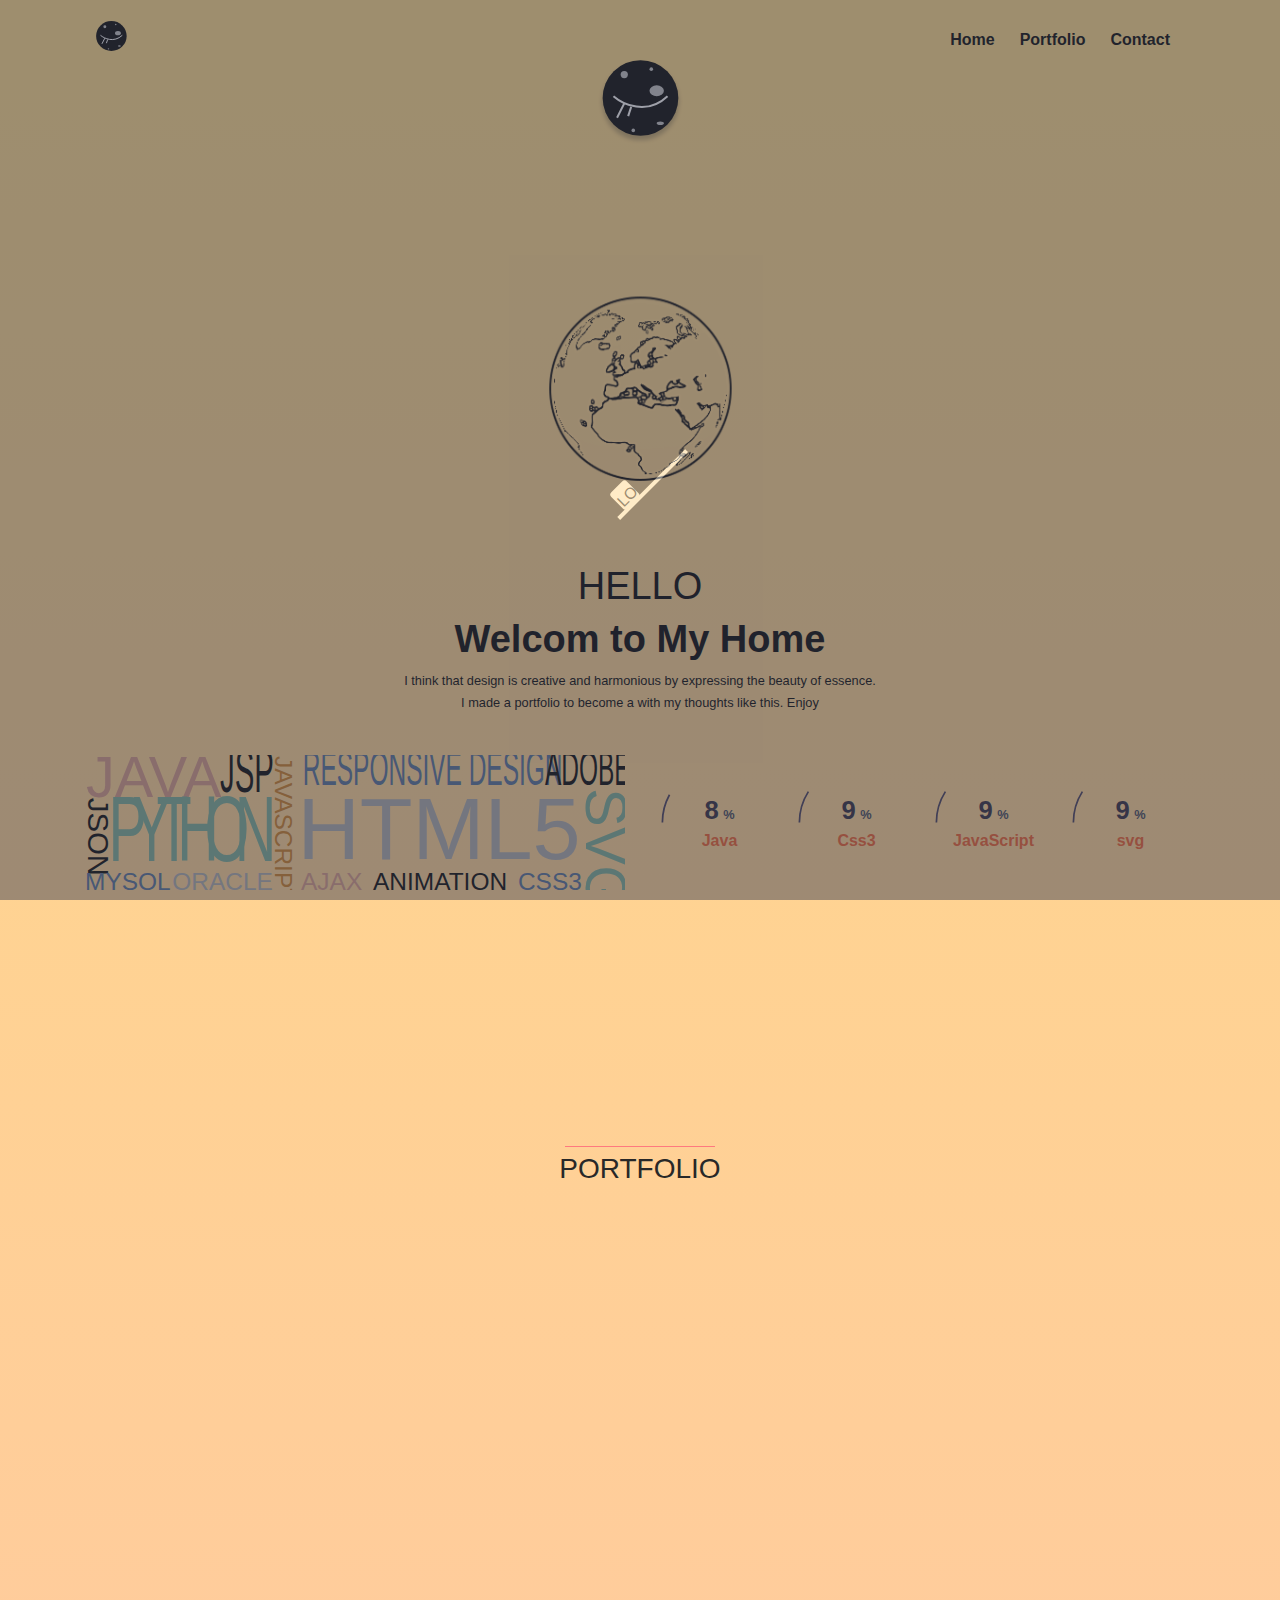
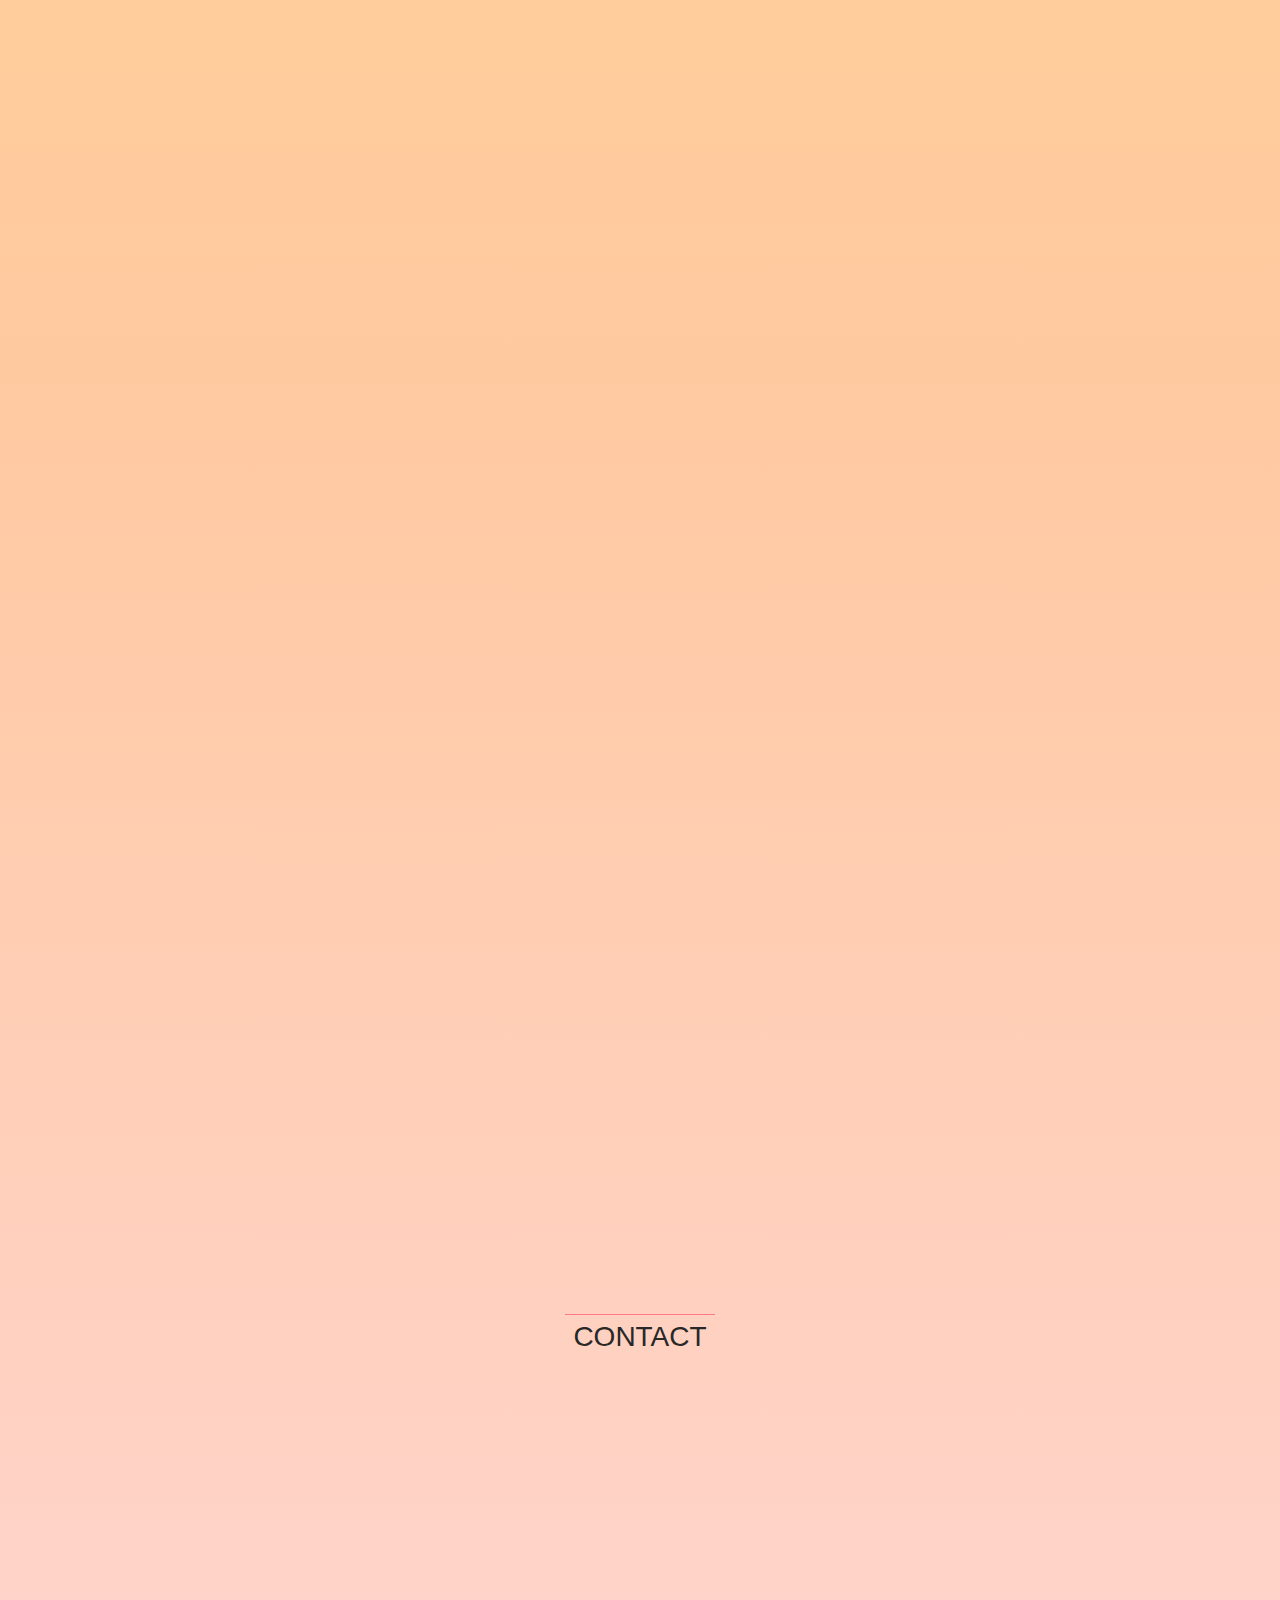
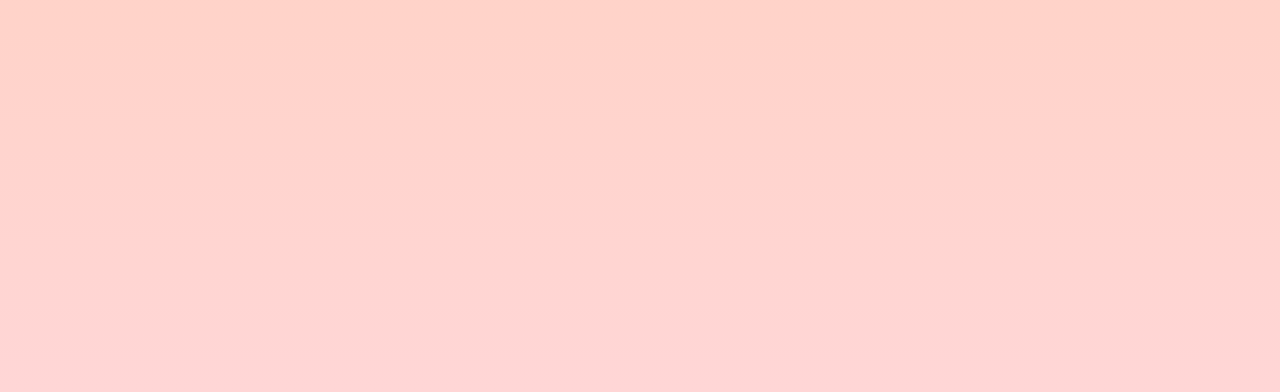
==== index.html @ 150b9be8 "Update index.html" ====
<!DOCTYPE html>
<html lang="ko">
<head>
    <meta charset="UTF-8">
    <meta name="viewport" content="width=device-width, initial-scale=1.0, maximum-scale=1.0, minimum-scale=1.0, user-scalable=no">
	<meta http-equiv="X-UA-Compatible" content="ie=edge">
    <meta name="author" content="백성민">
    <meta name="description" content="백성민의 포트폴리오 사이트">
    <meta name="keywords" content="웹접근성, 반응형사이트, CSS, HTML5, JavaScript, WEB">
    <title>PORTFOLIO</title>
    
    <!-- style 
	<link rel="stylesheet" href="assets/css/reset.css">-->
    <link rel="stylesheet" href="https://mpph.github.io/assets/css/style.css">
	<!--====== Bootstrap CSS ======-->
    <link rel="stylesheet" href="https://mpph.github.io/assets/css/bootstrap.min.css">
	<!--====== Font Awesome CSS ======-->
    <link rel="stylesheet" href="https://cdnjs.cloudflare.com/ajax/libs/font-awesome/5.15.1/css/all.min.css">

    <!-- HTLM5shiv ie6~8 -->
    <!--[if lt IE 9]> 
        <script src="assets/js/html5shiv.min.js"></script>
        <script type="text/javascript">
            alert("현재 브라우저는 지원하지 않습니다. 크롬 브라우저를 추천합니다.!");
        </script>
   <![endif]-->
   
   
</head>
<body>

<!--=================================================
					Preloader
==================================================-->
	<div class="progress-screen">
		<div class="bar">
			<div class="box"></div>
			<p class="txt">loading</p>
		</div>
	</div>
<!--=================================================
					PopUpLayer
==================================================-->
	<div class="p-layer">
		<div class="p-layer-bg back"></div>
		<div class="p-layer-container">
			<div class="gallery">
				<div class="container">
					<div class="gallery-filter filter-home"></div>
					<div class="gallery-grid"></div>
				</div>
			</div>
		</div>
	</div>
<!--=================================================
					PopUpLayer - LightBox
==================================================-->
	<div class="p-layer-lightbox">
		<div class="dark"></div>
		<div class="lightbox back"></div>
		<div class="prev"><i class="fas fa-angle-left prev-item"></i></div>
		<div class="next"><i class="fas fa-angle-right next-item"></i></div>
	</div>
<!--=================================================
					Content
==================================================-->
	<header class="header-area">
		<div class="nav-area">
			<div class="container">
				<div class="row">
					<div class="col-lg-12">
						<nav class="nav-bar">
								<!--====Image Logo====-->
							<a class="logo" href="index.html">
								<img src="https://mpph.github.io/assets/img/logo.svg" alt="Logo"/>
							</a><!--====/Image Logo====-->

							<!--====nav-main====-->
							<div class="nav-main">
								<ul class="nav ml-auto">
									<li class="nav-item active">
										<a class="page-scroll" href="#home">Home</a>
									</li>
									<li class="nav-item">
										<a class="page-scroll" href="#portfolio">Portfolio</a>	
									</li>
									<li class="nav-item">
										<a class="page-scroll" href="#contact">Contact</a>	
									</li>
								</ul>
							</div><!--====/nav-main====-->

									<!--====Mobile Menu Toggle Button====-->
							<button class="nav-toggler" type="button">
								<span class="toggler-icon"></span>
								<span class="toggler-icon"></span>
								<span class="toggler-icon"></span>

										<!--====nav-sub====-->
								<div class="nav-sub">
									<ul class="nav ml-auto">
										<li class="nav-item active">
											<a class="page-scroll" href="#home">Home</a>
										</li>
										<li class="nav-item">
											<a class="page-scroll" href="#portfolio">Portfolio</a>	
										</li>
										<li class="nav-item">
											<a class="page-scroll" href="#contact">Contact</a>	
										</li>
									</ul>
								</div><!--====/nav-sub====-->
							</button><!--====/Mobile Menu Toggle Button====-->

						</nav><!--====/nav-bar====-->
					</div><!--====/col====-->
				</div><!--====/row====-->
				
		
			</div><!--====/container====-->
		</div><!--====/nav-area====-->

		

		<div id="home" class="header-hero bg-cover content-area">
			<div class="container">
				<div class="row">
					<div class="col-lg-12 header-hero-image">
			


<svg viewBox="0 0 1100 450" fill="none" xmlns="http://www.w3.org/2000/svg" xmlns:xlink="http://www.w3.org/1999/xlink">
<g id="intro">
<g id="rocket">
<rect id="rocketship" width="32" height="64" fill="url(#pattern0)"/>
<rect id="fire" width="22" height="26" fill="url(#pattern1)"/>
</g>
<rect id="blackhole" x="914.043" y="235.202" width="95.6659" height="60.3603" transform="rotate(-25.4768 914.043 235.202)" fill="url(#pattern2)"/>
<rect id="earth" x="448" y="246" width="204" height="194" fill="url(#pattern3)"/>
<rect id="spaceship" width="108.022" height="81.7537" fill="url(#pattern4)"/>
<g id="stars">
<g id="star1" filter="url(#filter0_d)">
<path d="M155.13 106.031L157.414 110.205L157.585 110.518L157.937 110.458L162.793 109.628L159.346 112.974L159.073 113.239L159.256 113.572L161.51 117.694L157.059 115.64L156.748 115.497L156.501 115.736L152.984 119.15L153.743 114.514L153.804 114.139L153.459 113.98L149.097 111.968L153.953 111.138L154.305 111.078L154.362 110.726L155.13 106.031Z" stroke="black"/>
</g>
<g id="star2" filter="url(#filter1_d)">
<path d="M331.817 129.401L331.636 134.155L331.622 134.512L331.955 134.641L336.549 136.419L331.875 137.524L331.504 137.611L331.49 137.991L331.311 142.685L328.543 138.64L328.35 138.356L328.016 138.435L323.245 139.562L326.274 135.972L326.519 135.681L326.304 135.367L323.592 131.403L328.186 133.181L328.519 133.31L328.749 133.038L331.817 129.401Z" stroke="black"/>
</g>
<g id="star3" filter="url(#filter2_d)">
<path d="M298.13 51.0306L300.414 55.2047L300.585 55.5177L300.937 55.4576L305.793 54.6279L302.346 57.9738L302.073 58.2387L302.256 58.5725L304.51 62.6936L300.059 60.6405L299.748 60.4968L299.501 60.7358L295.984 64.1503L296.743 59.5144L296.804 59.139L296.459 58.9797L292.097 56.9679L296.953 56.1382L297.305 56.0781L297.362 55.726L298.13 51.0306Z" stroke="black"/>
</g>
<path id="star4" d="M673.702 87.715L672.79 96.6647L672.753 97.0261L673.086 97.1728L681.316 100.806L672.522 102.704L672.167 102.781L672.13 103.142L671.218 112.092L666.695 104.315L666.513 104.001L666.158 104.078L657.364 105.976L663.363 99.2716L663.605 99.0008L663.422 98.6868L658.9 90.9102L667.129 94.5433L667.462 94.69L667.704 94.4193L673.702 87.715Z" stroke="black"/>
<path id="star5" d="M266.85 26.7816L265.826 35.719L265.784 36.0799L266.115 36.2308L274.298 39.9672L265.481 41.7545L265.125 41.8267L265.084 42.1876L264.059 51.125L259.635 43.2922L259.456 42.9759L259.1 43.0481L250.284 44.8354L256.366 38.2071L256.611 37.9394L256.433 37.6231L252.008 29.7903L260.192 33.5266L260.522 33.6775L260.768 33.4098L266.85 26.7816Z" stroke="black"/>
<path id="star6" d="M757.945 116.35L762.255 122.294L762.474 122.596L762.825 122.473L769.352 120.187L765.508 126.244L765.326 126.53L765.526 126.805L769.888 132.822L763.241 130.533L762.868 130.405L762.656 130.738L758.889 136.674L758.544 129.25L758.529 128.911L758.208 128.8L751.425 126.465L757.952 124.18L758.303 124.056L758.286 123.684L757.945 116.35Z" stroke="black"/>
<path id="star7" d="M434.06 53.8509L430.61 60.3325L430.435 60.6613L430.7 60.923L435.619 65.7841L428.49 64.9889L428.152 64.9513L427.993 65.2509L424.501 71.8117L423.64 64.8344L423.592 64.4426L423.199 64.3988L416.212 63.6194L422.732 60.0512L423.029 59.8882L422.988 59.5513L422.109 52.4321L427.027 57.2932L427.292 57.5549L427.619 57.3761L434.06 53.8509Z" stroke="black"/>
<path id="star8" d="M940.925 138.305L940.678 145.644L940.665 146.016L941.018 146.134L947.574 148.336L940.822 150.758L940.502 150.873L940.491 151.212L940.241 158.64L936.398 152.753L936.182 152.422L935.811 152.555L929.193 154.929L933.479 148.856L933.674 148.579L933.489 148.295L929.568 142.288L936.123 144.49L936.476 144.609L936.691 144.304L940.925 138.305Z" stroke="black"/>
<g id="star9" filter="url(#filter3_d)">
<path d="M703.13 138.031L705.414 142.205L705.585 142.518L705.937 142.458L710.793 141.628L707.346 144.974L707.073 145.239L707.256 145.572L709.51 149.694L705.059 147.64L704.748 147.497L704.501 147.736L700.984 151.15L701.743 146.514L701.804 146.139L701.459 145.98L697.097 143.968L701.953 143.138L702.305 143.078L702.362 142.726L703.13 138.031Z" stroke="black"/>
</g>
<g id="star10" filter="url(#filter4_d)">
<path d="M870.124 22.5283L869.716 27.2687L869.686 27.6241L870.012 27.7687L874.516 29.7648L869.794 30.6446L869.42 30.7143L869.387 31.0933L868.985 35.7735L866.413 31.6002L866.233 31.3081L865.896 31.3709L861.077 32.2688L864.274 28.827L864.533 28.5483L864.333 28.2244L861.813 24.1351L866.317 26.1312L866.643 26.2758L866.886 26.0144L870.124 22.5283Z" stroke="black"/>
</g>
<g id="star11" filter="url(#filter5_d)">
<path d="M825.289 91.0625L829.603 93.0699L829.926 93.2204L830.174 92.9635L833.592 89.4161L832.801 94.1538L832.738 94.529L833.083 94.6895L837.342 96.6714L832.54 97.6573L832.204 97.7263L832.148 98.0647L831.34 102.9L829.202 98.717L829.029 98.3783L828.656 98.4548L823.951 99.4209L827.37 95.8735L827.617 95.6166L827.455 95.299L825.289 91.0625Z" stroke="black"/>
</g>
</g>
<g id="dal" filter="url(#filter6_d)">
<circle id="Ellipse 1" cx="550.5" cy="52.5" r="37.5" fill="#010101"/>
<g id="eye">
<path id="Vector 1" d="M523.714 50.7144C533.031 58.7996 556.789 70.119 577.286 50.7144" stroke="white" stroke-width="2"/>
<path id="Vector 2" d="M534.429 57.8572L527.286 72.1429" stroke="white" stroke-width="2"/>
<path id="Vector 3" d="M541.278 61.3184L538.294 70.4677" stroke="white" stroke-width="2"/>
</g>
<ellipse id="Ellipse 2" cx="561.214" cy="23.9285" rx="1.78571" ry="1.78571" fill="#C4C4C4"/>
<ellipse id="Ellipse 3" cx="534.429" cy="29.2858" rx="3.57143" ry="3.57143" fill="#C4C4C4"/>
<ellipse id="Ellipse 4" cx="566.571" cy="45.3571" rx="7.14286" ry="5.35714" fill="#C4C4C4"/>
<ellipse id="Ellipse 5" cx="543.357" cy="84.6429" rx="1.78571" ry="1.78571" fill="#C4C4C4"/>
<ellipse id="Ellipse 6" cx="570.143" cy="77.5001" rx="3.57143" ry="1.78571" fill="#C4C4C4"/>
</g>
</g>
<defs>
<pattern id="pattern0" patternContentUnits="objectBoundingBox" width="1" height="1">
<use xlink:href="#image0" transform="scale(0.003125 0.0015625)"/>
</pattern>
<pattern id="pattern1" patternContentUnits="objectBoundingBox" width="1" height="1">
<use xlink:href="#image1" transform="translate(0 -0.00258131) scale(0.00671141 0.00567888)"/>
</pattern>
<pattern id="pattern2" patternContentUnits="objectBoundingBox" width="1" height="1">
<use xlink:href="#image2" transform="translate(0 -0.0473803) scale(0.00156986 0.00248809)"/>
</pattern>
<pattern id="pattern3" patternContentUnits="objectBoundingBox" width="1" height="1">
<use xlink:href="#image3" transform="translate(0 -0.0450676) scale(0.00458716 0.00482361)"/>
</pattern>
<pattern id="pattern4" patternContentUnits="objectBoundingBox" width="1" height="1">
<use xlink:href="#image4" transform="translate(0 -0.0841151) scale(0.00304878 0.00402838)"/>
</pattern>
<filter id="filter0_d" x="142.434" y="103.074" width="27.4641" height="26.04" filterUnits="userSpaceOnUse" color-interpolation-filters="sRGB">
<feFlood flood-opacity="0" result="BackgroundImageFix"/>
<feColorMatrix in="SourceAlpha" type="matrix" values="0 0 0 0 0 0 0 0 0 0 0 0 0 0 0 0 0 0 127 0"/>
<feOffset dy="4"/>
<feGaussianBlur stdDeviation="2"/>
<feColorMatrix type="matrix" values="0 0 0 0 0 0 0 0 0 0 0 0 0 0 0 0 0 0 0.25 0"/>
<feBlend mode="normal" in2="BackgroundImageFix" result="effect1_dropShadow"/>
<feBlend mode="normal" in="SourceGraphic" in2="effect1_dropShadow" result="shape"/>
</filter>
<filter id="filter1_d" x="314.838" y="124.877" width="29.5161" height="28.5204" filterUnits="userSpaceOnUse" color-interpolation-filters="sRGB">
<feFlood flood-opacity="0" result="BackgroundImageFix"/>
<feColorMatrix in="SourceAlpha" type="matrix" values="0 0 0 0 0 0 0 0 0 0 0 0 0 0 0 0 0 0 127 0"/>
<feOffset dy="4"/>
<feGaussianBlur stdDeviation="2"/>
<feColorMatrix type="matrix" values="0 0 0 0 0 0 0 0 0 0 0 0 0 0 0 0 0 0 0.25 0"/>
<feBlend mode="normal" in2="BackgroundImageFix" result="effect1_dropShadow"/>
<feBlend mode="normal" in="SourceGraphic" in2="effect1_dropShadow" result="shape"/>
</filter>
<filter id="filter2_d" x="285.434" y="48.074" width="27.4641" height="26.04" filterUnits="userSpaceOnUse" color-interpolation-filters="sRGB">
<feFlood flood-opacity="0" result="BackgroundImageFix"/>
<feColorMatrix in="SourceAlpha" type="matrix" values="0 0 0 0 0 0 0 0 0 0 0 0 0 0 0 0 0 0 127 0"/>
<feOffset dy="4"/>
<feGaussianBlur stdDeviation="2"/>
<feColorMatrix type="matrix" values="0 0 0 0 0 0 0 0 0 0 0 0 0 0 0 0 0 0 0.25 0"/>
<feBlend mode="normal" in2="BackgroundImageFix" result="effect1_dropShadow"/>
<feBlend mode="normal" in="SourceGraphic" in2="effect1_dropShadow" result="shape"/>
</filter>
<filter id="filter3_d" x="690.434" y="135.074" width="27.4641" height="26.04" filterUnits="userSpaceOnUse" color-interpolation-filters="sRGB">
<feFlood flood-opacity="0" result="BackgroundImageFix"/>
<feColorMatrix in="SourceAlpha" type="matrix" values="0 0 0 0 0 0 0 0 0 0 0 0 0 0 0 0 0 0 127 0"/>
<feOffset dy="4"/>
<feGaussianBlur stdDeviation="2"/>
<feColorMatrix type="matrix" values="0 0 0 0 0 0 0 0 0 0 0 0 0 0 0 0 0 0 0.25 0"/>
<feBlend mode="normal" in2="BackgroundImageFix" result="effect1_dropShadow"/>
<feBlend mode="normal" in="SourceGraphic" in2="effect1_dropShadow" result="shape"/>
</filter>
<filter id="filter4_d" x="852.691" y="17.655" width="29.8812" height="28.9942" filterUnits="userSpaceOnUse" color-interpolation-filters="sRGB">
<feFlood flood-opacity="0" result="BackgroundImageFix"/>
<feColorMatrix in="SourceAlpha" type="matrix" values="0 0 0 0 0 0 0 0 0 0 0 0 0 0 0 0 0 0 127 0"/>
<feOffset dy="4"/>
<feGaussianBlur stdDeviation="2"/>
<feColorMatrix type="matrix" values="0 0 0 0 0 0 0 0 0 0 0 0 0 0 0 0 0 0 0.25 0"/>
<feBlend mode="normal" in2="BackgroundImageFix" result="effect1_dropShadow"/>
<feBlend mode="normal" in="SourceGraphic" in2="effect1_dropShadow" result="shape"/>
</filter>
<filter id="filter5_d" x="814.243" y="83.8325" width="30.9512" height="30.9968" filterUnits="userSpaceOnUse" color-interpolation-filters="sRGB">
<feFlood flood-opacity="0" result="BackgroundImageFix"/>
<feColorMatrix in="SourceAlpha" type="matrix" values="0 0 0 0 0 0 0 0 0 0 0 0 0 0 0 0 0 0 127 0"/>
<feOffset dy="4"/>
<feGaussianBlur stdDeviation="2"/>
<feColorMatrix type="matrix" values="0 0 0 0 0 0 0 0 0 0 0 0 0 0 0 0 0 0 0.25 0"/>
<feBlend mode="normal" in2="BackgroundImageFix" result="effect1_dropShadow"/>
<feBlend mode="normal" in="SourceGraphic" in2="effect1_dropShadow" result="shape"/>
</filter>
<filter id="filter6_d" x="509" y="15" width="83" height="83" filterUnits="userSpaceOnUse" color-interpolation-filters="sRGB">
<feFlood flood-opacity="0" result="BackgroundImageFix"/>
<feColorMatrix in="SourceAlpha" type="matrix" values="0 0 0 0 0 0 0 0 0 0 0 0 0 0 0 0 0 0 127 0"/>
<feOffset dy="4"/>
<feGaussianBlur stdDeviation="2"/>
<feColorMatrix type="matrix" values="0 0 0 0 0 0 0 0 0 0 0 0 0 0 0 0 0 0 0.25 0"/>
<feBlend mode="normal" in2="BackgroundImageFix" result="effect1_dropShadow"/>
<feBlend mode="normal" in="SourceGraphic" in2="effect1_dropShadow" result="shape"/>
</filter>
<image id="image0" data-name="rocket.png" width="320" height="640" xlink:href="[data-uri]"/>
<image id="image1" data-name="fire.png" width="149" height="177" xlink:href="[data-uri]"/>
<image id="image2" data-name="3.png" width="637" height="440" xlink:href="[data-uri]"/>
<image id="image3" data-name="earth.png" width="218" height="226" xlink:href="[data-uri]"/>
<image id="image4" data-name="1.png" width="328" height="290" xlink:href="[data-uri]"/>
</defs>
</svg>



					</div><!--====/col====-->
				</div><!--====/row====-->

				<div class="row justify-content-center">
					<div class="col-lg-8">
						<div class="header-hero-content text-center content-sub">
							<h3 class="header-sub-title">HELLO</h3>
							<h4 class="header-title">Welcom to My Home</h2>
							<p class="about-text">I think that design is creative and harmonious by expressing the beauty of essence.<br/>I made a portfolio to become a <span class="change-content"> </span> with my thoughts like this. Enjoy</p>
						</div><!--====/header-hero====-->
					</div><!--====/col====-->
				<div><!--====/row====-->
				
			</div><!--====/container====-->
		</div><!--====/home====-->
	</header><!--====/header-area====-->

<!--=================================================
					Skill
==================================================-->	
	<section id="skill" class="skill-area content-sub">
		<div class="container">
			<div class="row">
				<div class="col-lg-6">
					<div class="abilites-image-container">
						<svg class="abilites-list" viewbox="0 0 600 150">
							<text class="java abilites ability-large">java</text>
							<text class="javascript abilites r90">javascript</text>
							<text class="css3 abilites">css3</text>
							<text class="html5 abilites ability-large">html5</text>
							<text class="json abilites r90">json</text>
							<text class="ajax abilites ">ajax</text>
							<text class="jsp abilites">jsp</text>
							<text class="svg abilites ability-large r90">svg</text>
							<text class="python abilites ability-large">python</text>
							<text class="mysql abilites">mysql</text>
							<text class="oracle abilites">oracle</text>
							<text class="animation abilites">Animation</text>
							<text class="Responsive abilites">Responsive Design</text>
							<text class="adobe abilites">adobe</text>
						</svg>
					</div>
				</div>
				<div class="col-lg-6">
					<div class="abilites-container">
						<div class="ability-container ability-1">
							<svg class="ability" viewBox="0 0 150 150">
								<circle class="rail" r="67" cx="75" cy="75"></circle>
								<circle class="progress" r="67" cx="75" cy="75"></circle>
							</svg>
							<span class="center percentage">
								<span class="value">75</span>
								<span class="percentSymbol">%</span>
								<p class="code">Java</p>
							</span>
						</div> 
						<div class="ability-container ability-2">
							<svg class="ability" viewBox="0 0 150 150">
								<circle class="rail" r="67" cx="75" cy="75"></circle>
								<circle class="progress" r="67" cx="75" cy="75"></circle>
							</svg>
							<span class="center percentage">
								<span class="value">65</span>
								<span class="percentSymbol">%</span>
								<p class="code">Css3</p>
							</span>
						</div>
						<div class="ability-container ability-3">
							<svg class="ability" viewBox="0 0 150 150">
								<circle class="rail" r="67" cx="75" cy="75"></circle>
								<circle class="progress" r="67" cx="75" cy="75"></circle>
							</svg>
							<span class="center percentage">
								<span class="value">70</span>
								<span class="percentSymbol">%</span>
								<p class="code">JavaScript</p>
							</span>
						</div>
						<div class="ability-container ability-4">
							<svg class="ability" viewBox="0 0 150 150">
								<circle class="rail" r="67" cx="75" cy="75"></circle>
								<circle class="progress" r="67" cx="75" cy="75"></circle>
							</svg>
							<span class="center percentage">
								<span class="value">65</span>
								<span class="percentSymbol">%</span>
								<p class="code">svg</p>
							</span>
						</div>
					</div>
				</div>
			</div>
		</div>
	</section>
<!--=================================================
					Portfolio
==================================================-->
	<section id="portfolio" class="portfolio-area content-area content-main ">
		<div class="container">

			<div class="row">
				<div class="col-lg-12">
					<div class="p-title section-title text-center">
						<div class="line m-auto"></div>
						<h3 class="title">PORTFOLIO</h3>
					</div><!--====/section-title====-->
				</div><!--====/col====-->
			</div><!--====/row====-->

			<div class="row">
				<div class="col-lg-6">
					<div class="p-designs p-click p-img-item p-item anim" data-anim="fade-in" data-anim-delay="-0.4s">
						<div class="p-details-click click">
							<div class="p-click-text">View</div>
						</div>
					</div>
				</div><!--====/col====-->

				<div class="col-lg-6">
					<div class="p-text p-item anim" data-anim="fade-in" data-anim-delay="-0.2s">
						<div class="p-t-title">Designs</div>
						<div class="p-t-context">Gallery of product detail pages, logos, and package designs</div>
						<div class="p-t-tool">Tools used</div>
						<div class="p-t-u-tool">
							<ul>
								<li><div class="bg-diagram"><div class="p-t-u-tool-ps t-icon"></div></div></li>
								<li><div class="bg-diagram"><div class="p-t-u-tool-f t-icon"></div></div></li>
							</ul>
						</div>
					</div>
				</div><!--====/col====-->
			</div><!--====/row====-->

			<div class="row">
				<div class="col-lg-6">
					<div class="p-animations p-click p-img-item p-item anim" data-anim="fade-in" data-anim-delay="-0.4s">
						<div class="p-animations-click click">
							<div class="p-click-text">View</div>
						</div>
					</div>
				</div><!--====/col====-->

				<div class="col-lg-6">
					<div class="p-text p-text-r p-item anim" data-anim="fade-in" data-anim-delay="-0.2s">
						<div class="p-t-title">Animations</div>
						<div class="p-t-context">Gallery where you can see animation using css3, svg, and canvas</div>
						<div class="p-t-tool">Tools used</div>
						<div class="p-t-u-tool">
							<ul>
								<li><div class="bg-diagram"><div class="p-t-u-tool-ps t-icon"></div></div></li>
								<li><div class="bg-diagram"><div class="p-t-u-tool-f t-icon"></div></div></li>
								<li><div class="bg-diagram"><div class="p-t-u-tool-ae t-icon"></div></div></li>
							</ul>
						</div>
					</div>
				</div><!--====/col====-->
			</div><!--====/row====-->

			<div class="row">
				<div class="col-lg-6">
					<div class="p-videos p-click p-img-item p-item anim" data-anim="fade-in" data-anim-delay="-0.4s">
						<div class="p-videos-click click">
							<div class="p-click-text">View</div>
						</div>
					</div>
				</div><!--====/col====-->

				<div class="col-lg-6">
					<div class="p-text p-item anim" data-anim="fade-in" data-anim-delay="-0.2s">
						<div class="p-t-title">Videos</div>
						<div class="p-t-context">Gallery where you can view cinematic, intro, and motion graphic videos</div>
						<div class="p-t-tool">Tools used</div>
						<div class="p-t-u-tool">
							<ul>
								<li><div class="bg-diagram"><div class="p-t-u-tool-ae t-icon"></div></li>
								<li><div class="bg-diagram"><div class="p-t-u-tool-ps t-icon"></div></li>
							</ul>
						</div>
					</div>
				</div><!--====/col====-->
			</div><!--====/row====-->

		</div><!--====/container====-->
	</section><!--====/portfolio-area====-->

	<footer id="contact" class="footer-area content-area content-main">
		<div class="container">
			<div class="footer-contact">
				<div class="row">
					<div class="col-lg-12">
						<div class="section-title text-center">
							<div class="line m-auto"></div>
							<h3 class="title">CONTACT</h3>
						</div><!--====/section-title====-->
					</div><!--====/col====-->
				</div><!--====/row====-->

				<div class="row">
					<div class="col-lg-6">
						<div class="contact-container">
							<div class="contact-card anim" data-anim="fade-in">
								<div class="contact-card-bg"></div>
								<div class="contact-block">
									<span class="circleLight"></span>
									<div class="contact-content">
										<form class="contact-me" action="" method="post">
											<fieldset>
												<input type="text" class="contact-control contact-name" placeholder="Your Name"/>
											</fieldset>
											<fieldset>
												<input type="text" class="contact-control contact-email" placeholder="Your Email Address"/>
											</fieldset>
											<fieldset>
												<textarea class="contact-control contact-message" placeholder="Type your message here..." tabindex="5" required></textarea>
											</fieldset>
											<fieldset>
												<button type="button" class="message_submit">
													<div class="submit_text">SEND</div>
													<div class="submit_loader"></div>
													<div class="submit_done">SUCCESS</div>
												</button>
											</fieldset>
										 </form>
									</div><!--====/contact-content====-->
								</div><!--====/contact-block====-->
							</div><!--====/contact-card====-->

						</div><!--====/contact-container====-->
					</div><!--====/col====-->
					<div class="col-lg-6">
						<div class="contact-info anim" data-anim="fade-in">
							<ul>
								<li><div class="bg-diagram"><i class="fab fa-google info-icon"></i></div><span class="contact-info-text">tkrhkwmq1@gmail.com</span></li>
								<li><div class="bg-diagram"><i class="fas fa-map-marker-alt info-icon"></i></div><span class="contact-info-text">Gwangsan-gu, Gwangju, Republic of Korea</span></li>
								<li><div class="bg-diagram"><i class="fab fa-youtube info-icon"></i></div><span class="contact-info-text">xxxxxxxx</span></li>
							</ul>
							
							<div class="test">intro</div>
						</div><!--====/content-info-container====-->
					</div><!--====/col====-->

				</div><!--====/row====-->
			</div><!--====/footer-contact====-->
	</footer>
	
	
<!-- script -->
	<script src="https://mpph.github.io/assets/js/jquery-3.5.1.min.js"></script>
	<script src="https://mpph.github.io/assets/js/jquery-ui-1.12.1.min.js"></script>
	<script src="https://mpph.github.io/assets/js/modernizr-custom.js"></script>

	<!--====== Bootstrap js ======-->
    <script src="https://mpph.github.io/assets/js/bootstrap.min.js"></script>
    <!--====== Scrolling Nav js ======-->
    <script src="https://mpph.github.io/assets/js/jquery.easing.min.js"></script>
    <script src="https://mpph.github.io/assets/js/scrolling-nav.js"></script>
	<!--====== Custom js ======-->
    <script src="https://mpph.github.io/assets/js/custom.js"></script>
</body>
</html>
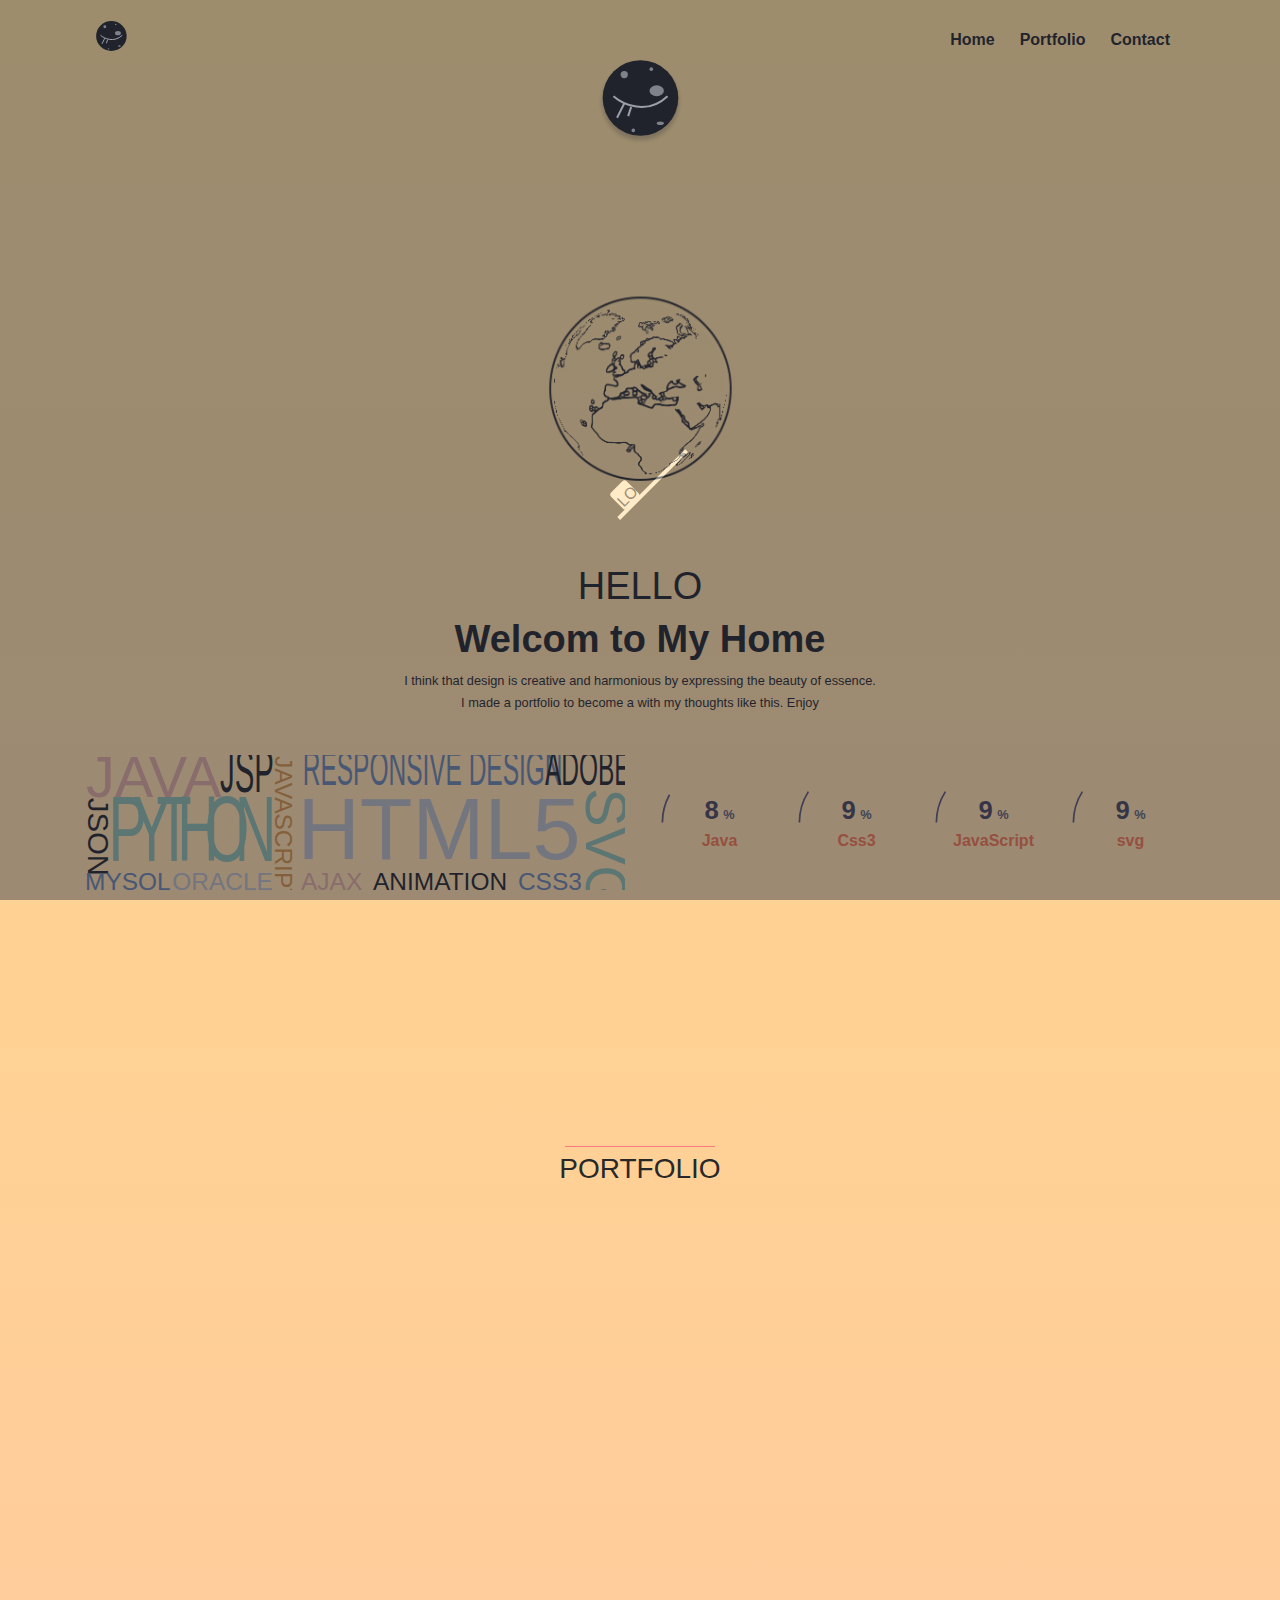
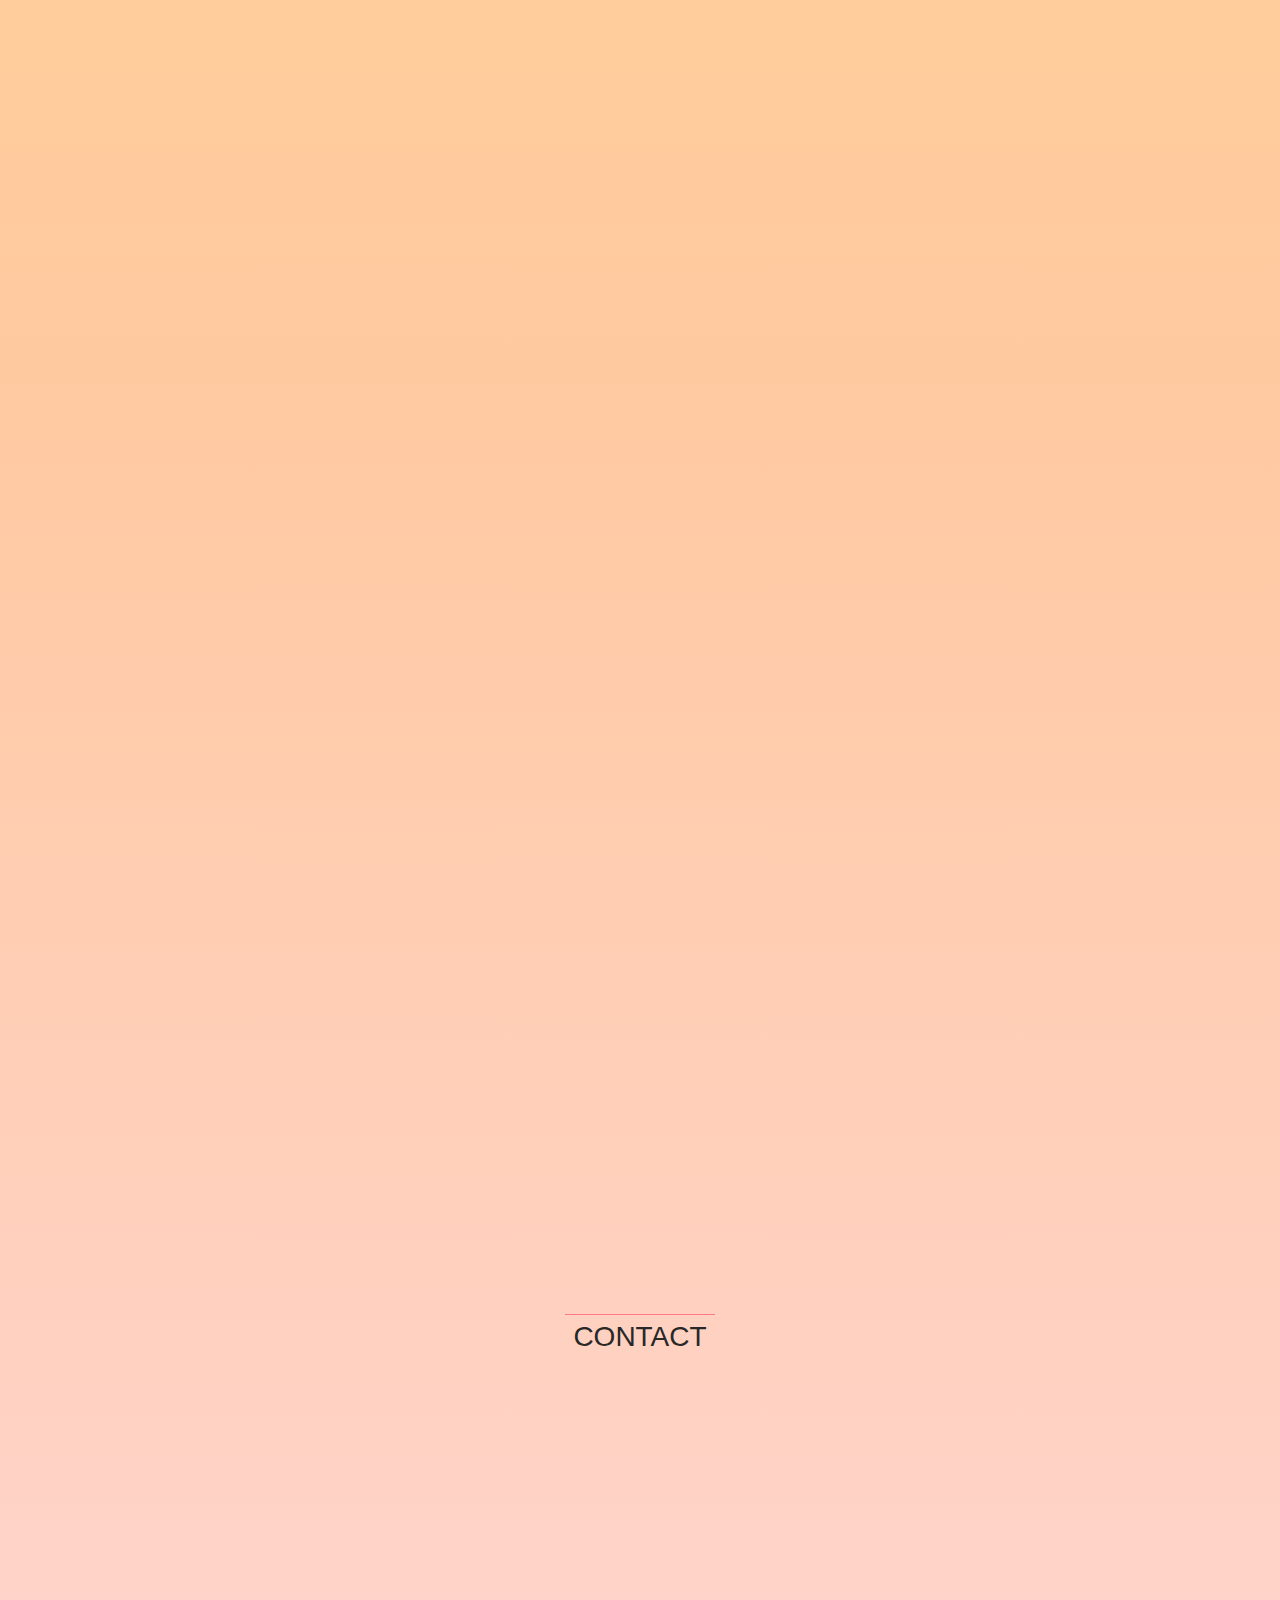
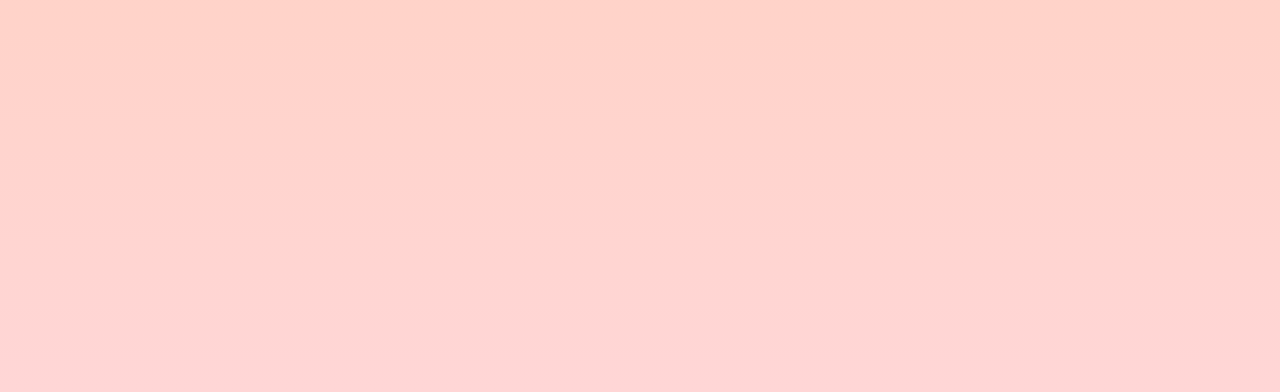
==== commit fb7725c5: "Update index.html" ====
--- a/index.html
+++ b/index.html
@@ -58,7 +58,7 @@
 	<div class="p-layer-lightbox">
 		<div class="dark"></div>
 		<div class="lightbox back"></div>
-		<div class="prev"><i class="fas fa-angle-left prev-item"></i></div>
+		<div class="prev lightbox-arrow"><i class="fas fa-angle-left prev-item"></i></div>
 		<div class="next"><i class="fas fa-angle-right next-item"></i></div>
 	</div>
 <!--=================================================
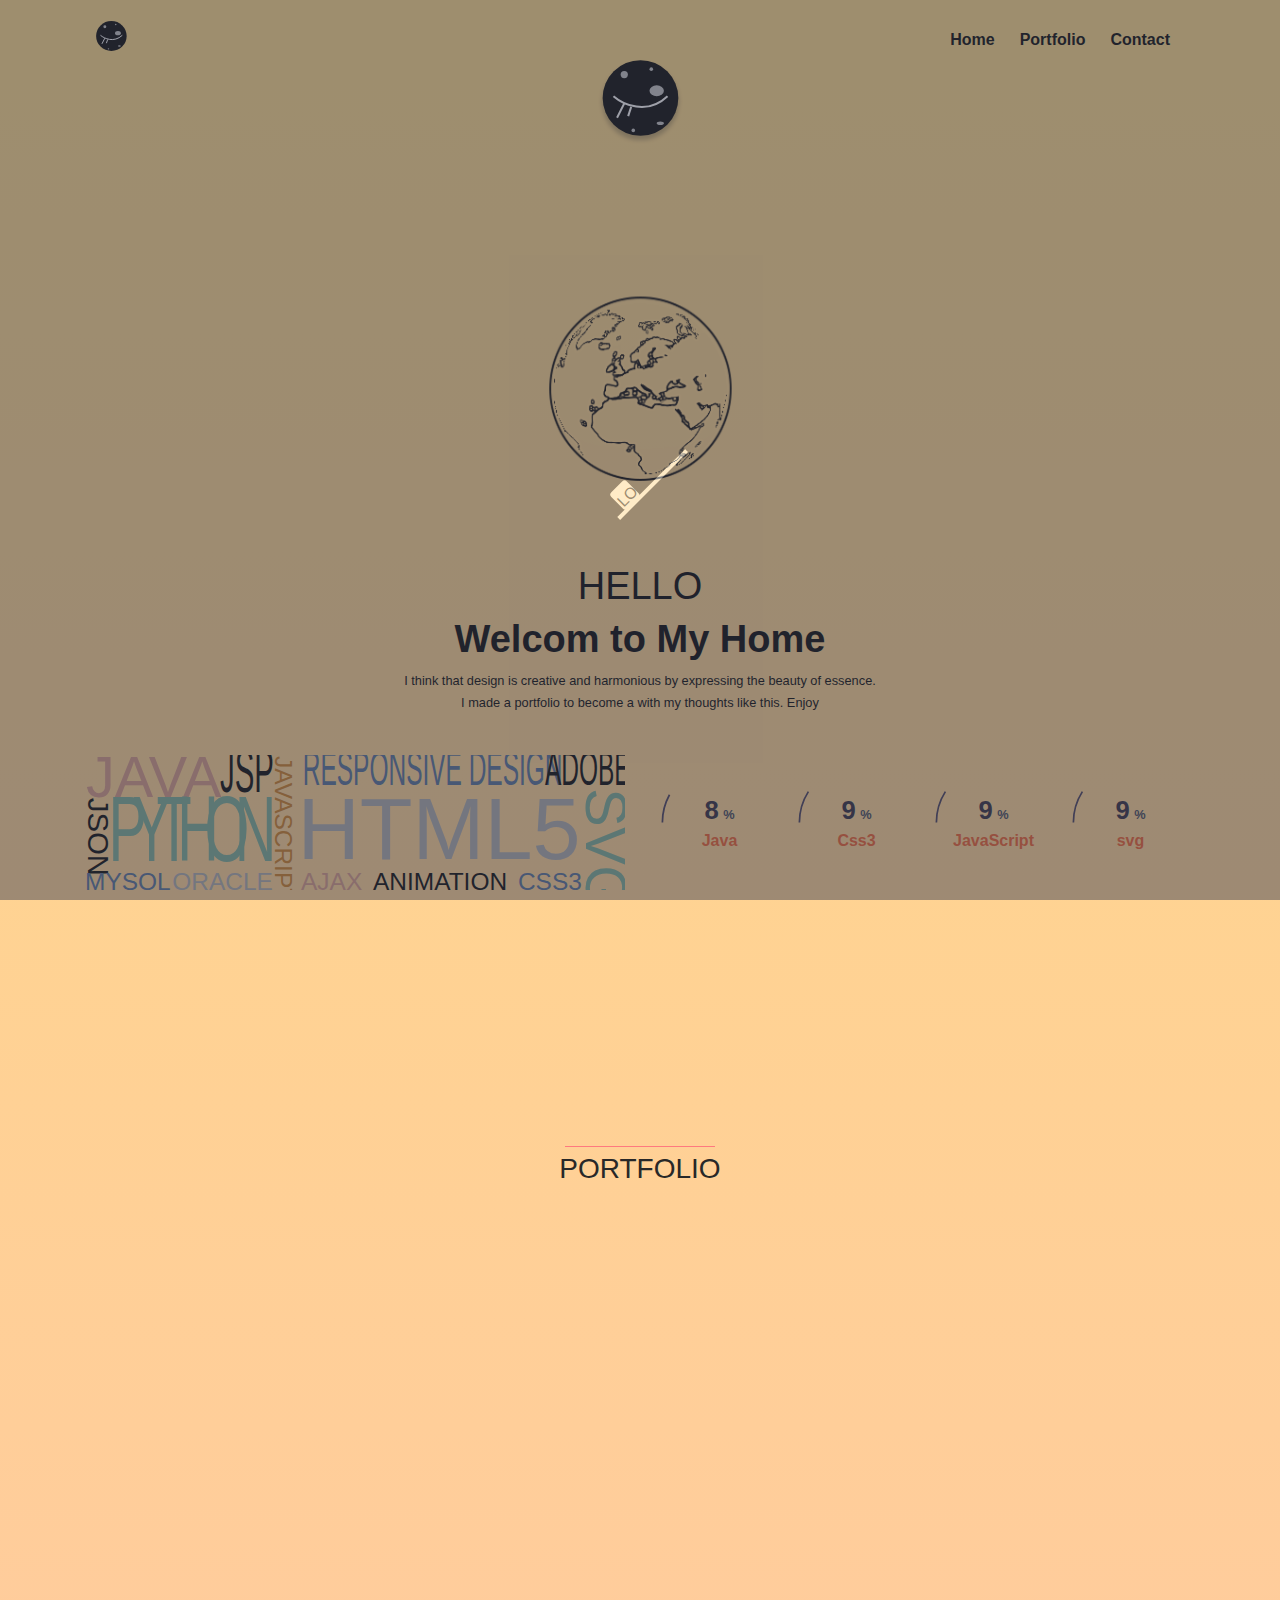
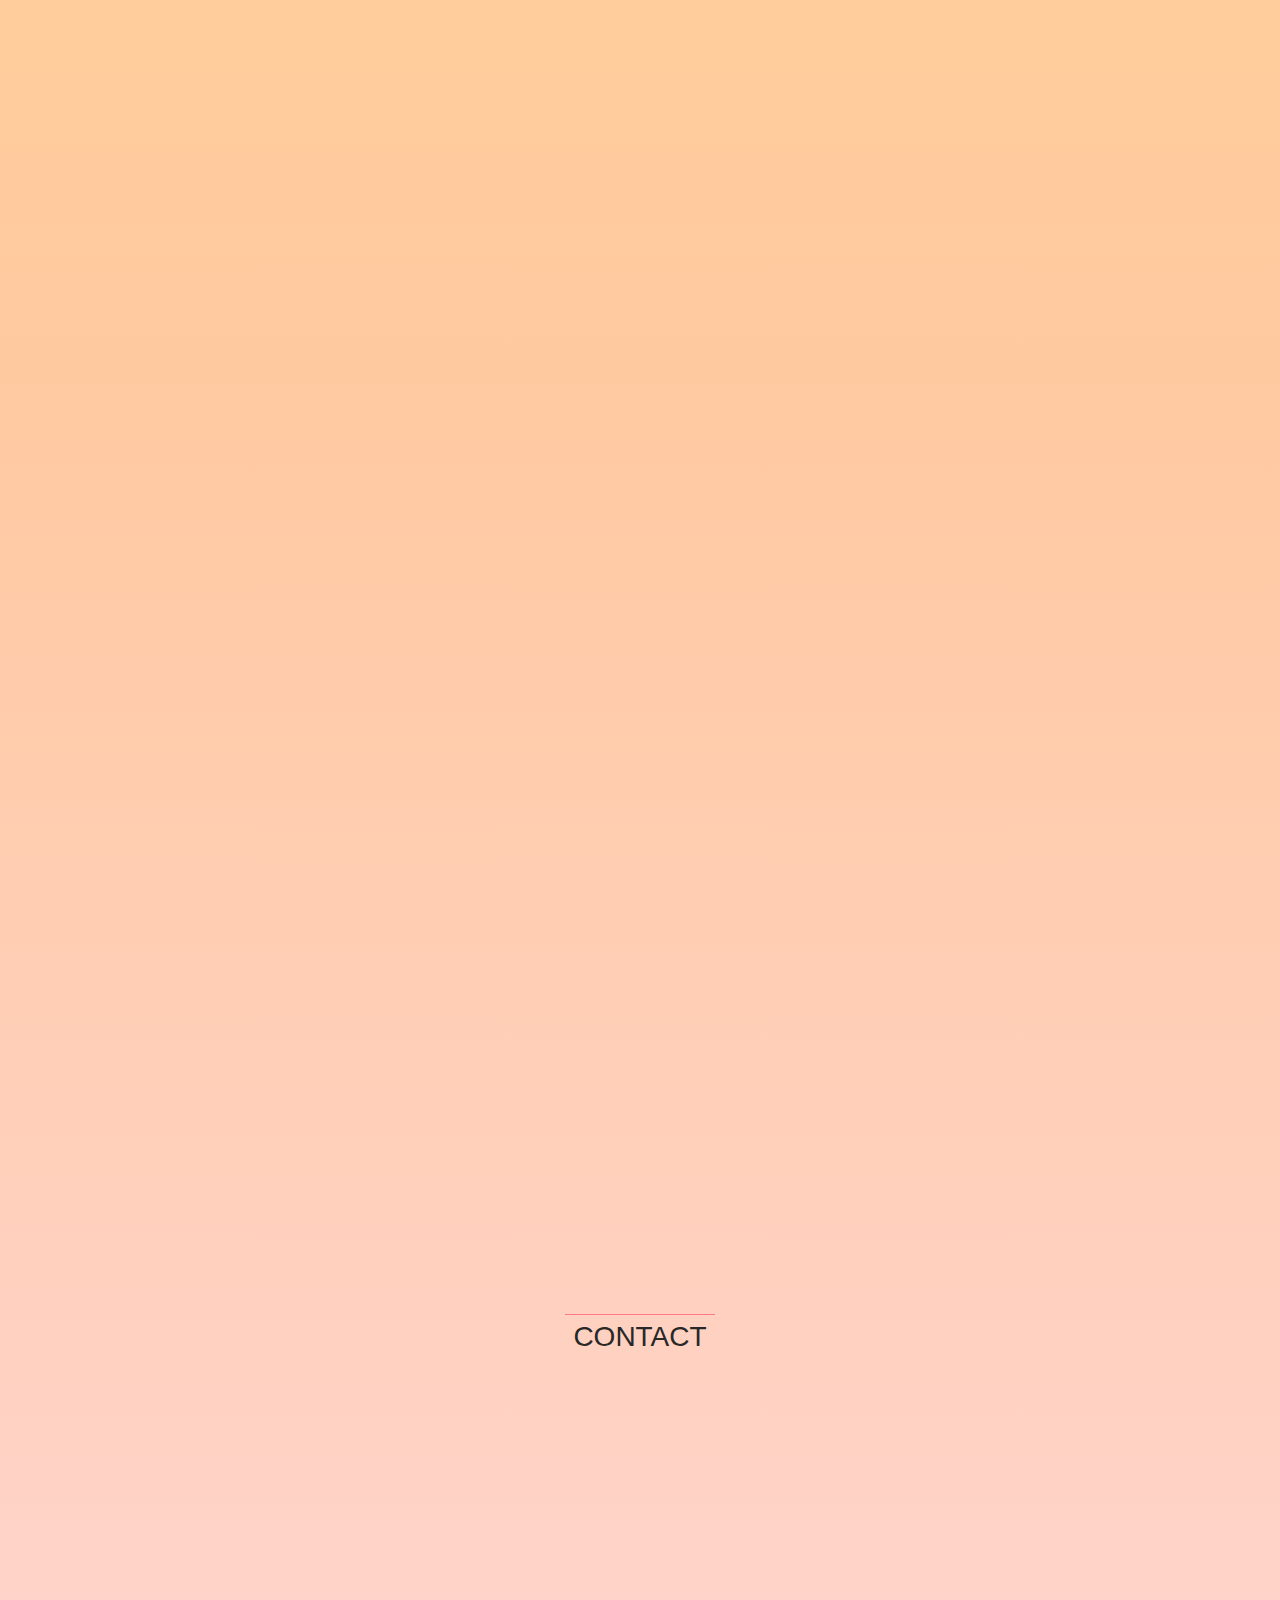
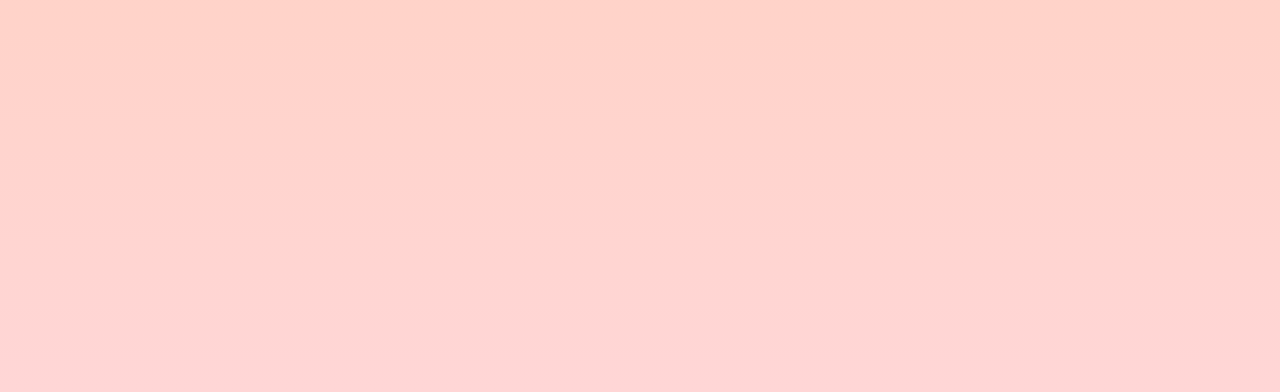
==== commit 669eeb84: "Update index.html" ====
--- a/index.html
+++ b/index.html
@@ -59,7 +59,7 @@
 		<div class="dark"></div>
 		<div class="lightbox back"></div>
 		<div class="prev lightbox-arrow"><i class="fas fa-angle-left prev-item"></i></div>
-		<div class="next"><i class="fas fa-angle-right next-item"></i></div>
+		<div class="next lightbox-arrow"><i class="fas fa-angle-right next-item"></i></div>
 	</div>
 <!--=================================================
 					Content
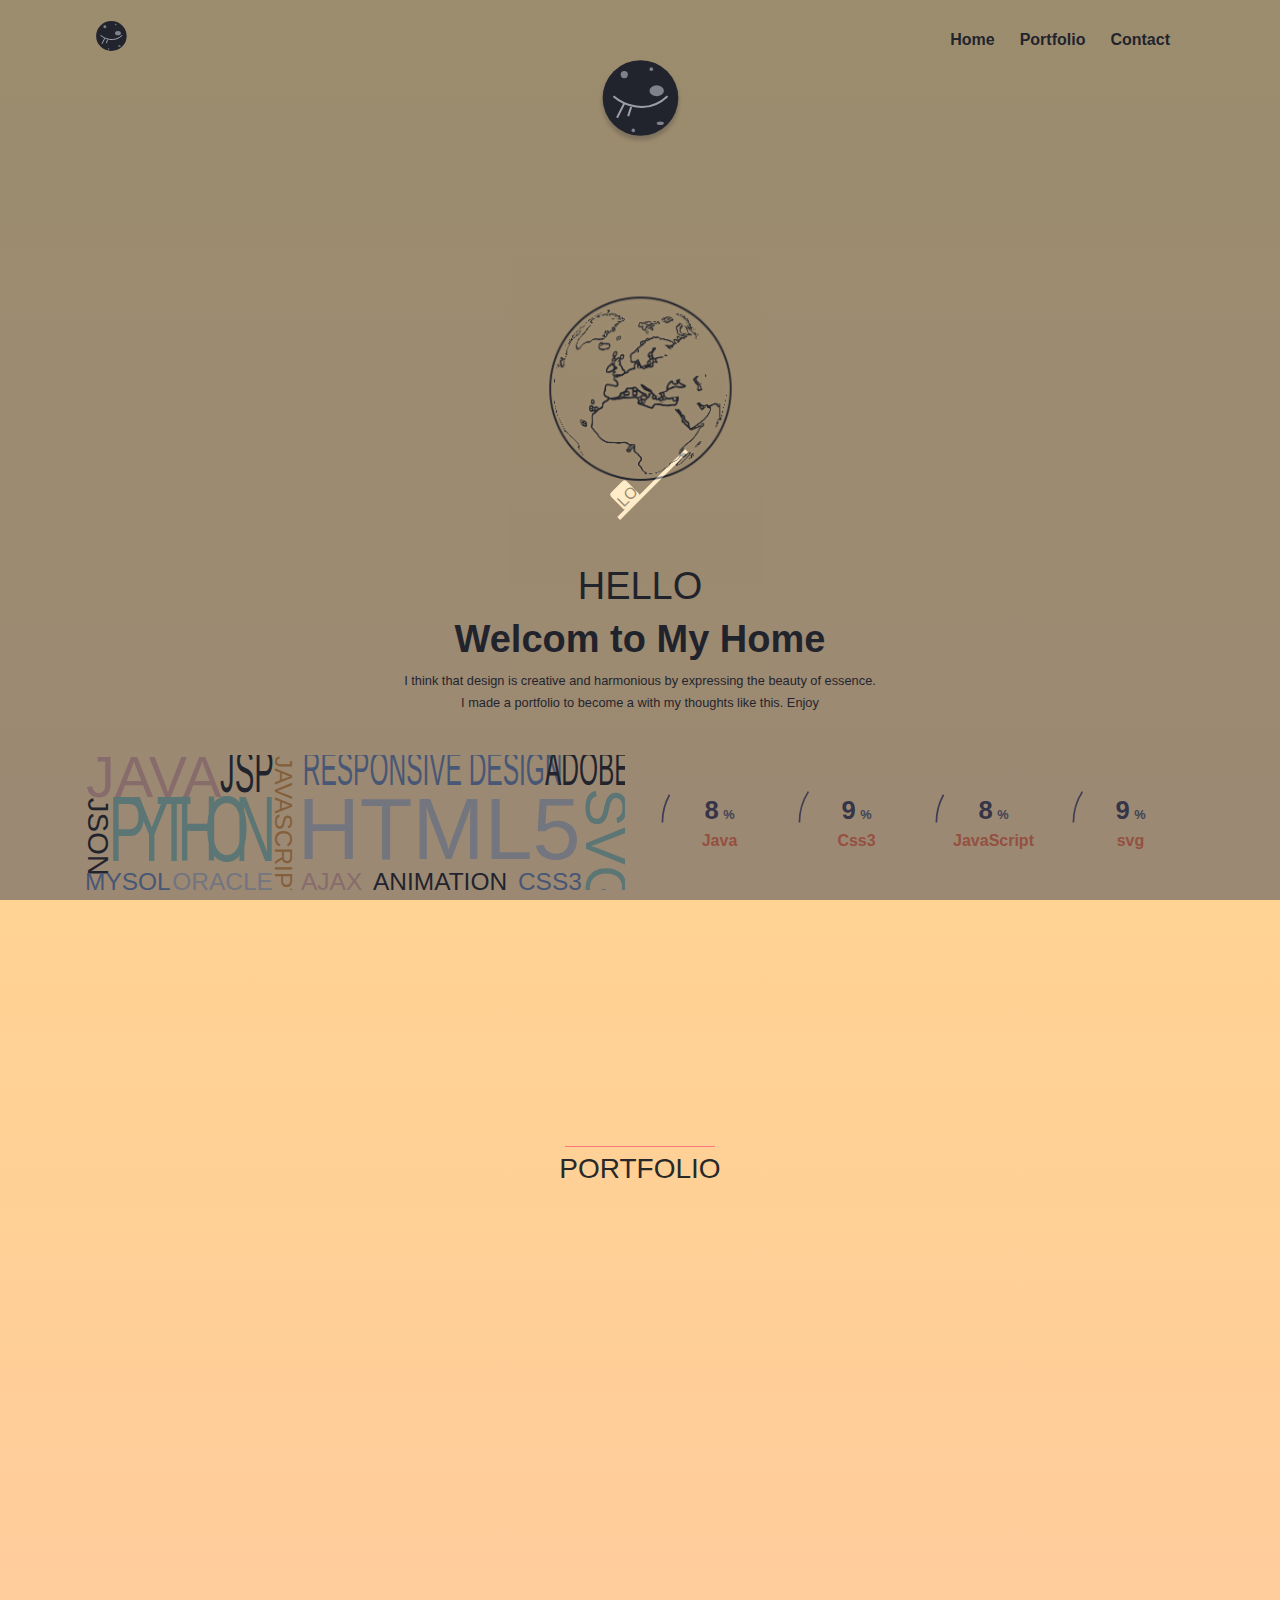
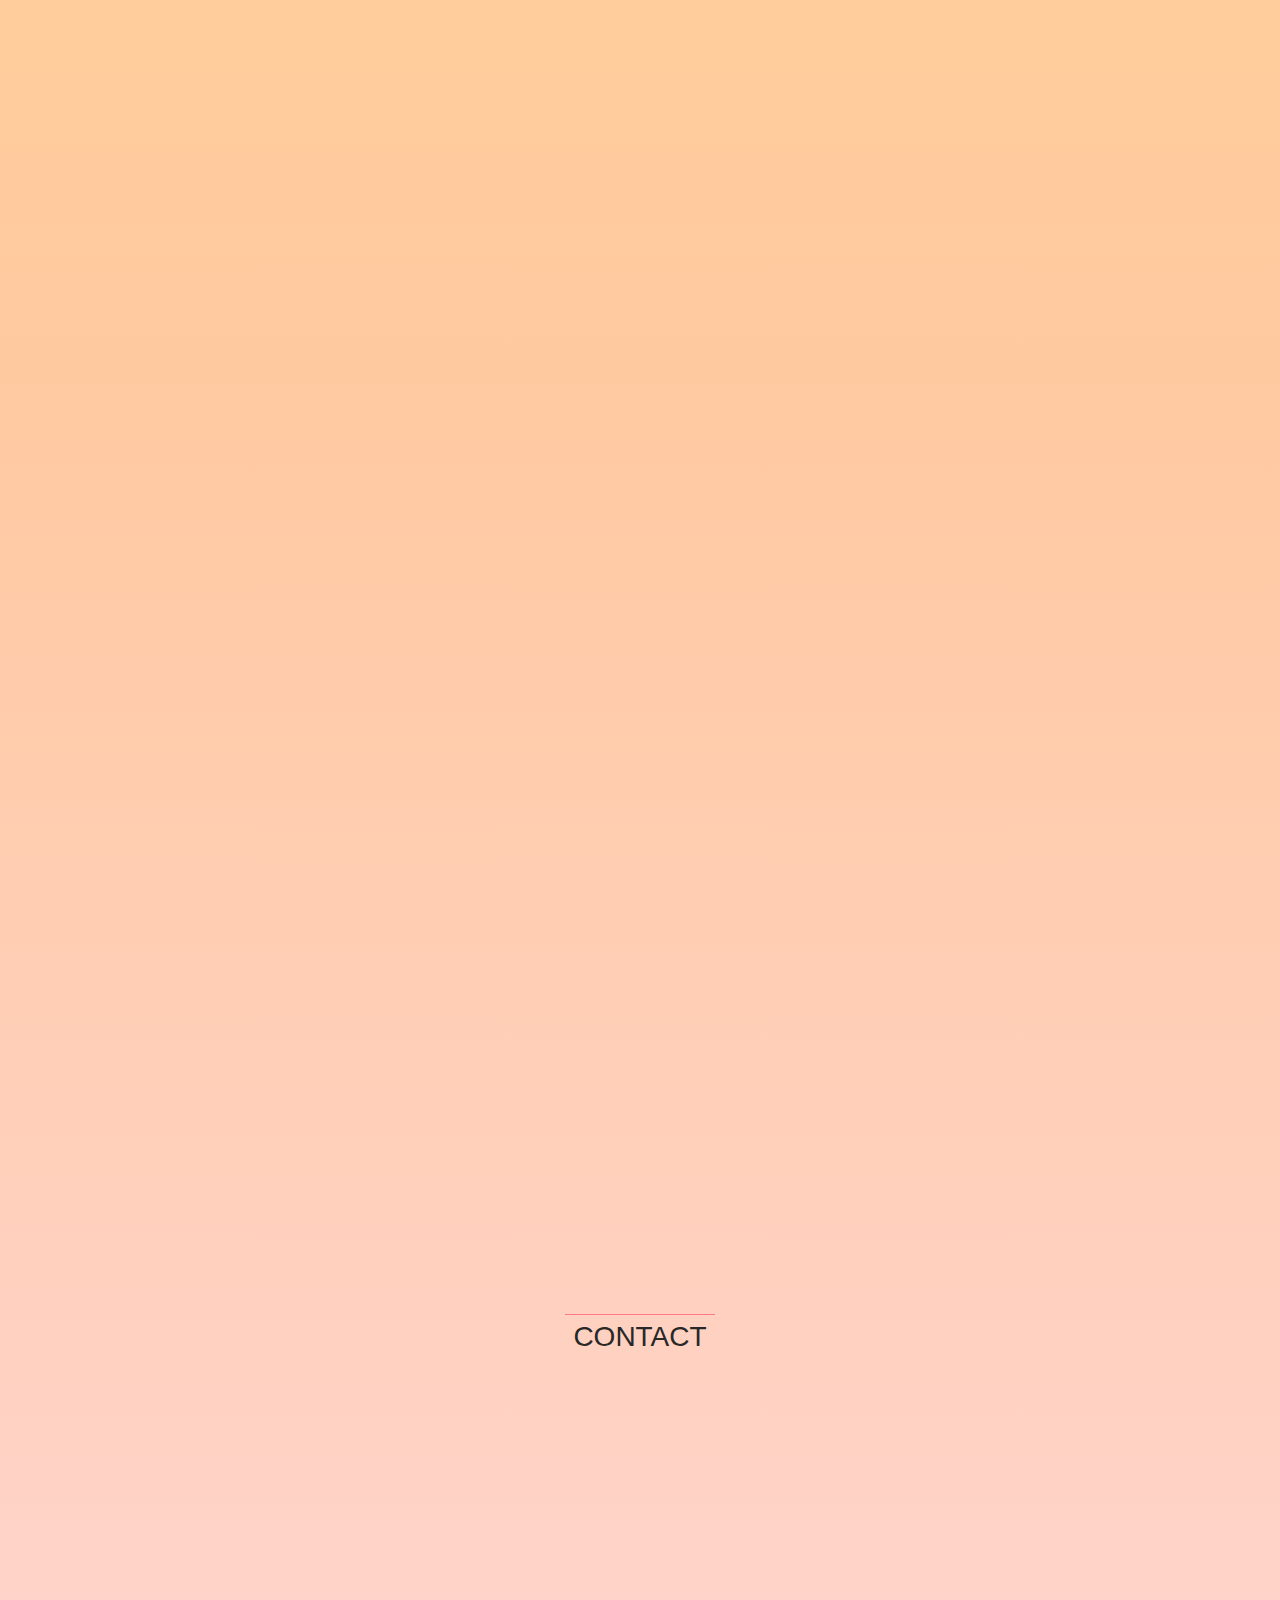
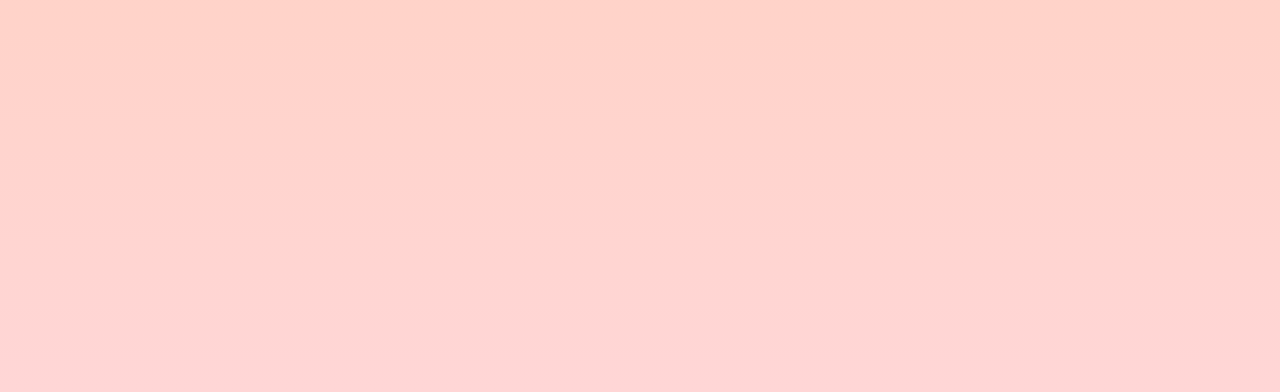
==== commit f3506e6c: "Update index.html" ====
--- a/index.html
+++ b/index.html
@@ -497,13 +497,13 @@
 					</div><!--====/col====-->
 					<div class="col-lg-6">
 						<div class="contact-info anim" data-anim="fade-in">
+							<div class="test">intro</div>
+
 							<ul>
 								<li><div class="bg-diagram"><i class="fab fa-google info-icon"></i></div><span class="contact-info-text">tkrhkwmq1@gmail.com</span></li>
 								<li><div class="bg-diagram"><i class="fas fa-map-marker-alt info-icon"></i></div><span class="contact-info-text">Gwangsan-gu, Gwangju, Republic of Korea</span></li>
 								<li><div class="bg-diagram"><i class="fab fa-youtube info-icon"></i></div><span class="contact-info-text">xxxxxxxx</span></li>
 							</ul>
-							
-							<div class="test">intro</div>
 						</div><!--====/content-info-container====-->
 					</div><!--====/col====-->
 
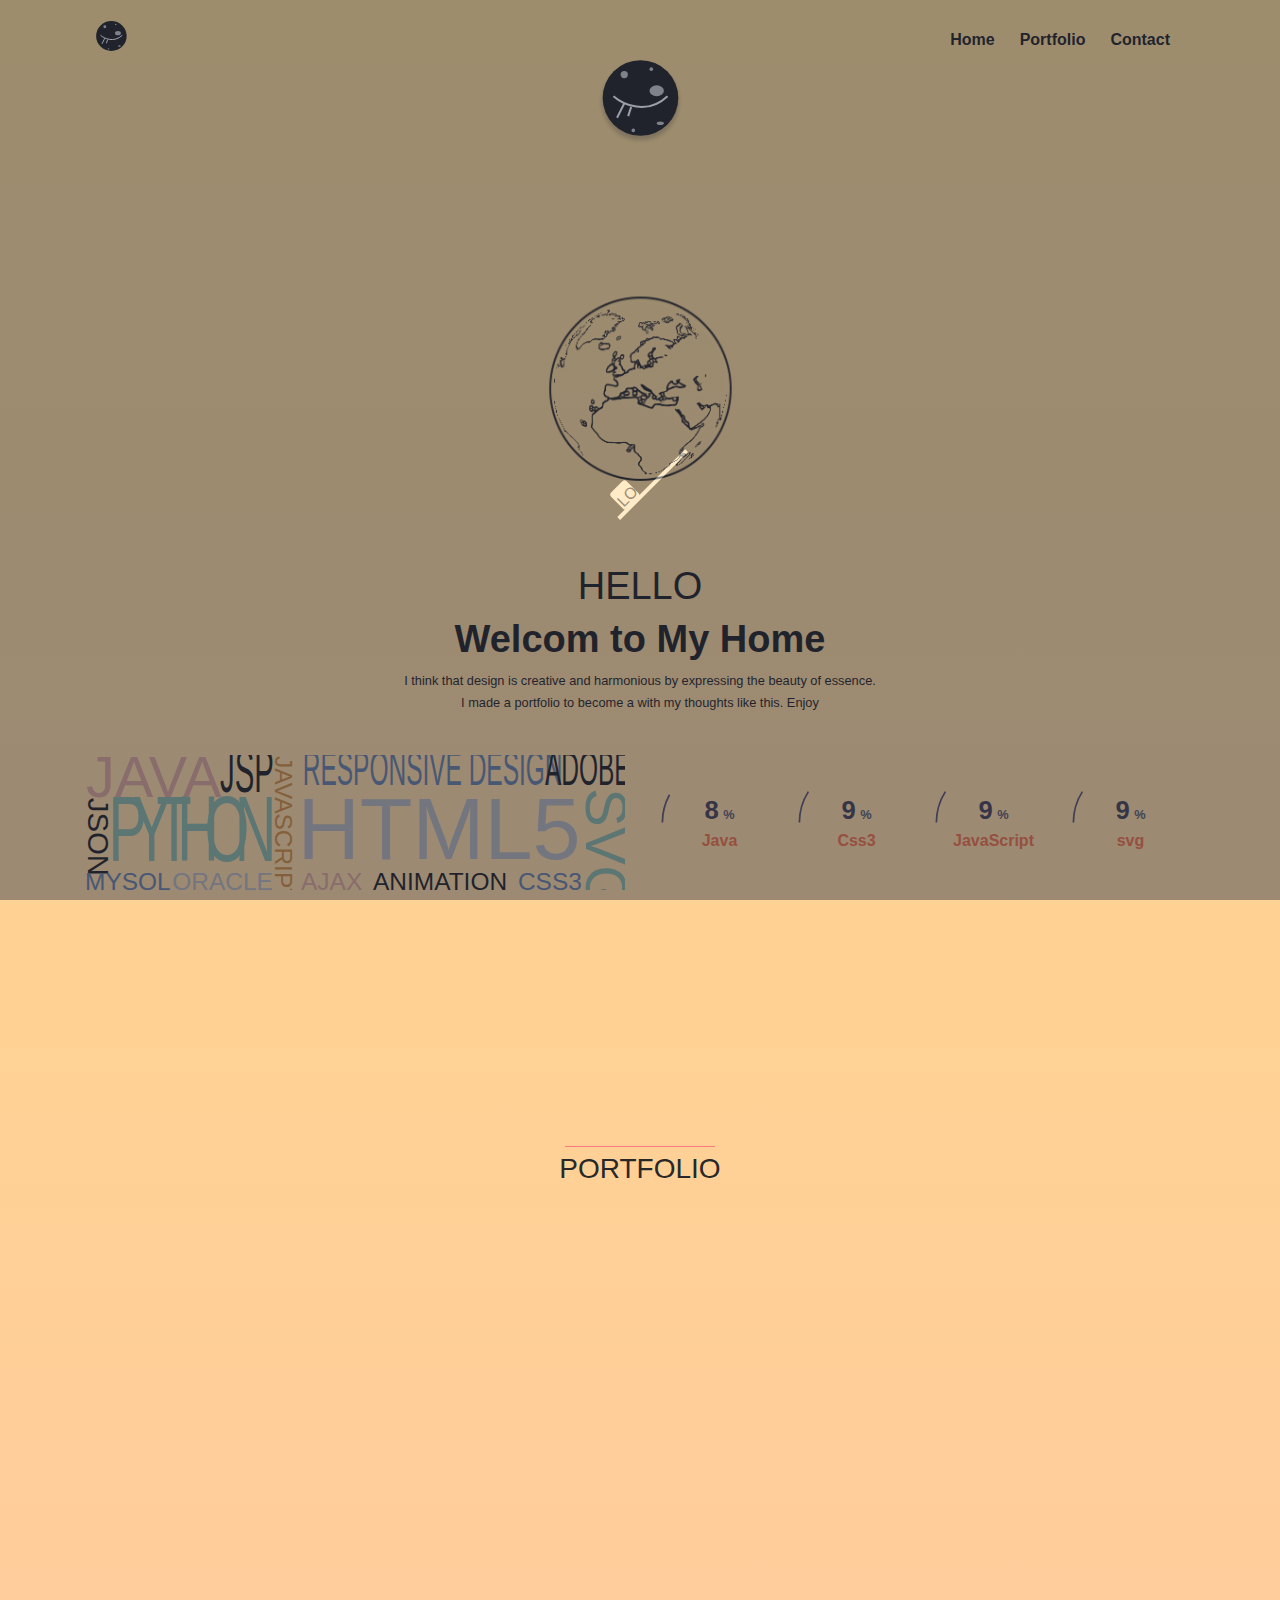
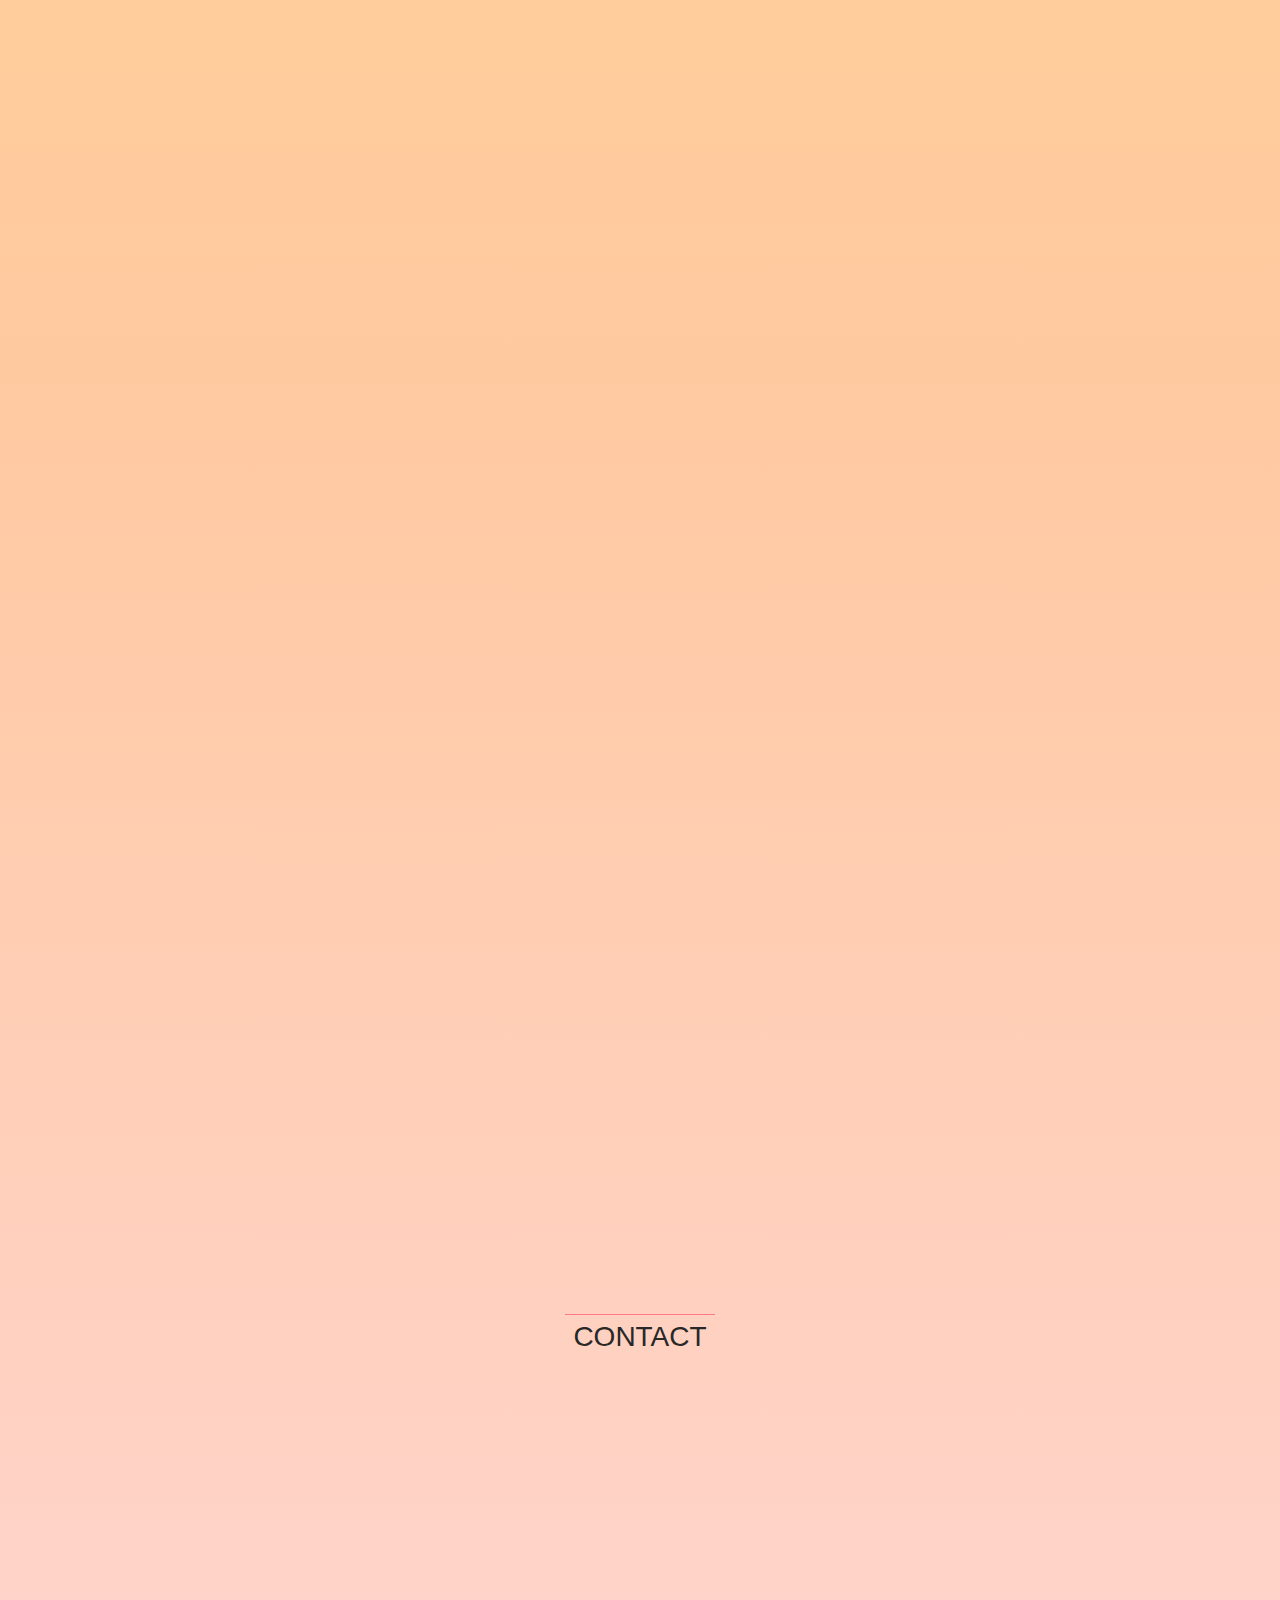
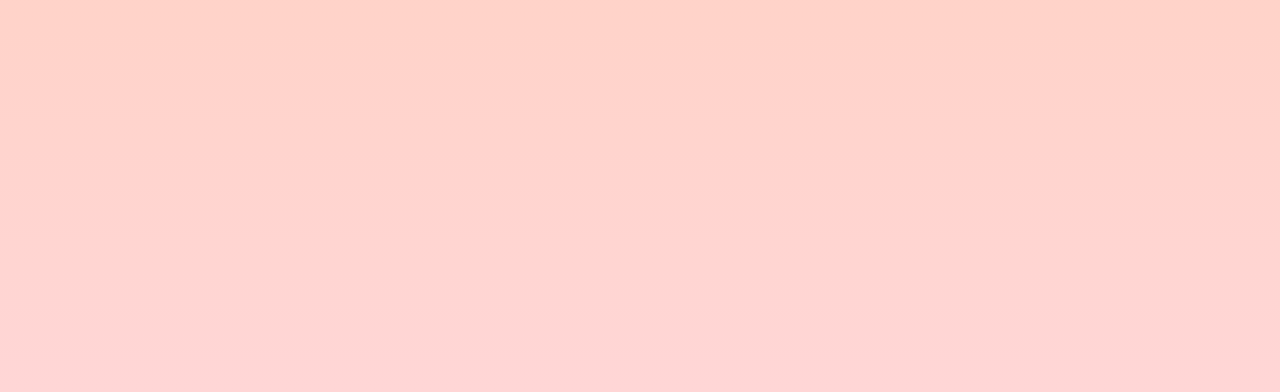
==== commit 0fc13b96: "Update index.html" ====
--- a/index.html
+++ b/index.html
@@ -497,13 +497,13 @@
 					</div><!--====/col====-->
 					<div class="col-lg-6">
 						<div class="contact-info anim" data-anim="fade-in">
-							<div class="test">intro</div>
-
 							<ul>
 								<li><div class="bg-diagram"><i class="fab fa-google info-icon"></i></div><span class="contact-info-text">tkrhkwmq1@gmail.com</span></li>
 								<li><div class="bg-diagram"><i class="fas fa-map-marker-alt info-icon"></i></div><span class="contact-info-text">Gwangsan-gu, Gwangju, Republic of Korea</span></li>
 								<li><div class="bg-diagram"><i class="fab fa-youtube info-icon"></i></div><span class="contact-info-text">xxxxxxxx</span></li>
 							</ul>
+							
+							<div class="test">intro</div>
 						</div><!--====/content-info-container====-->
 					</div><!--====/col====-->
 
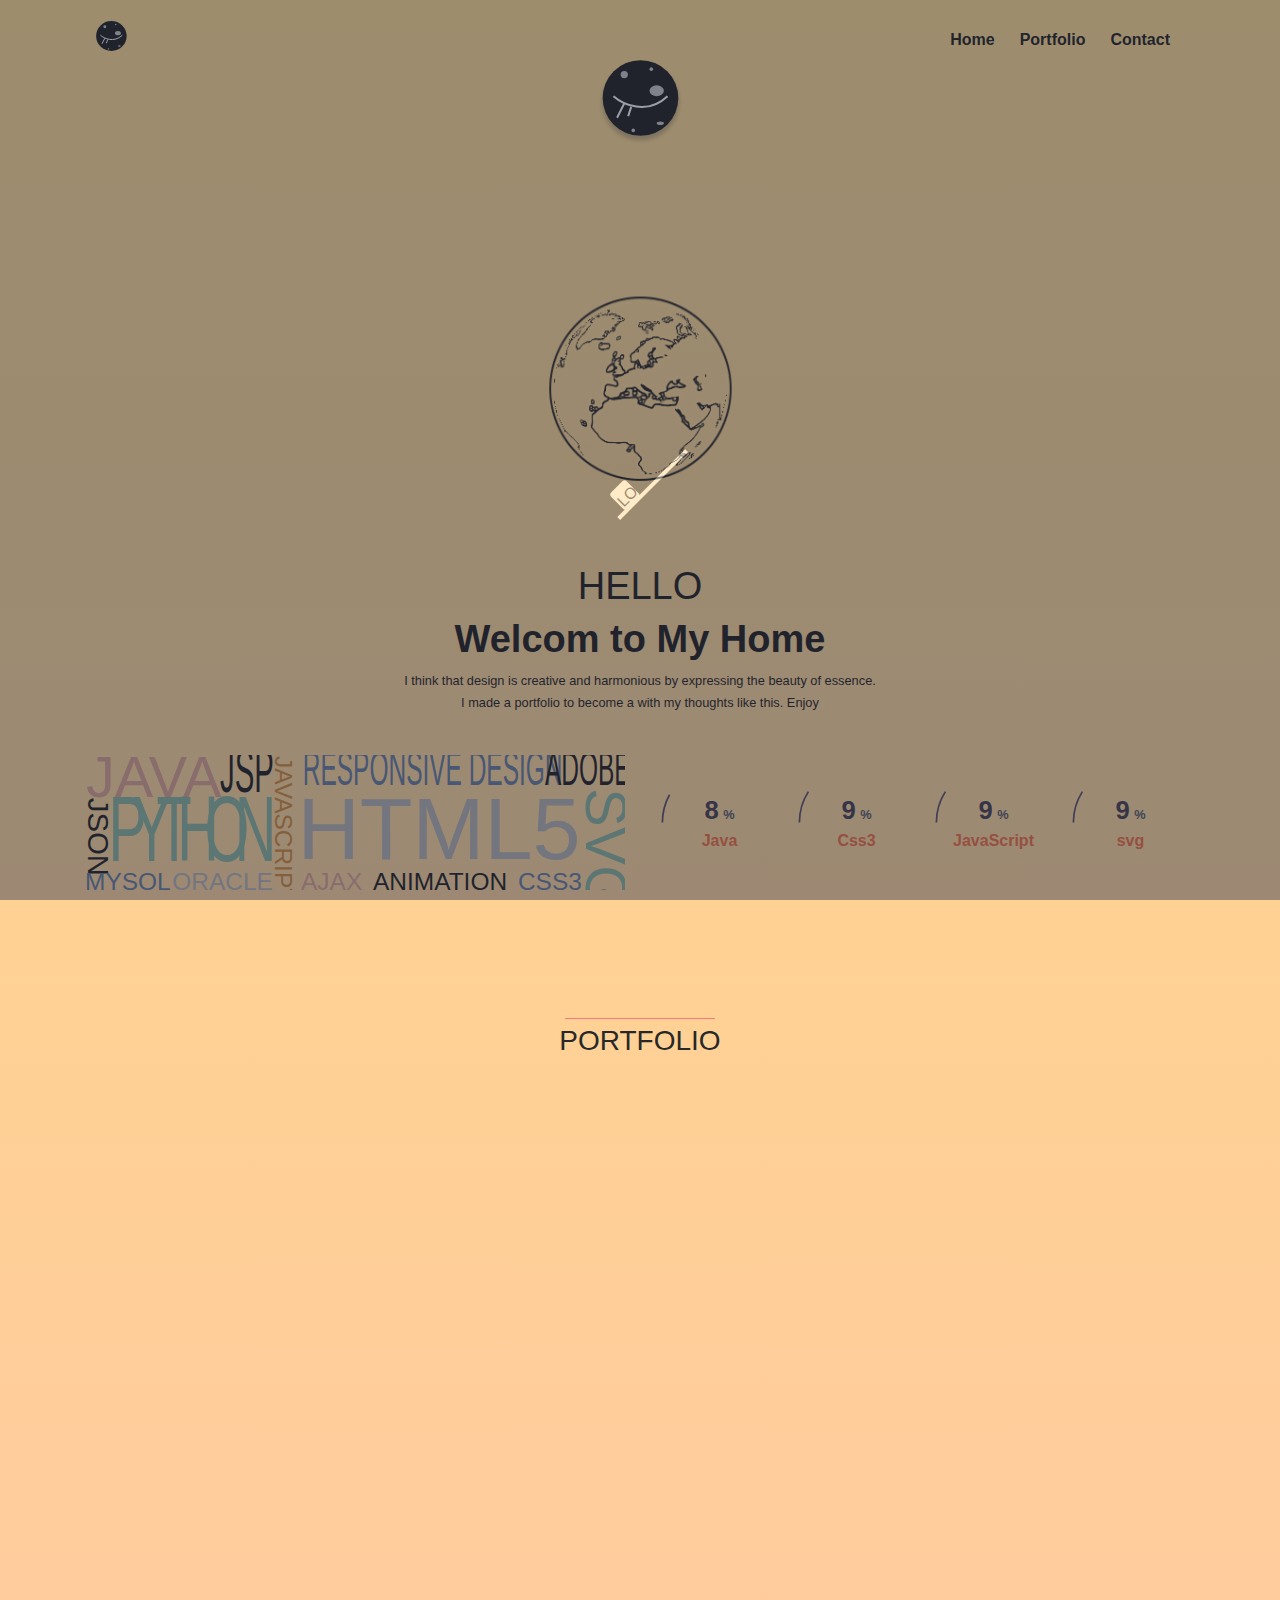
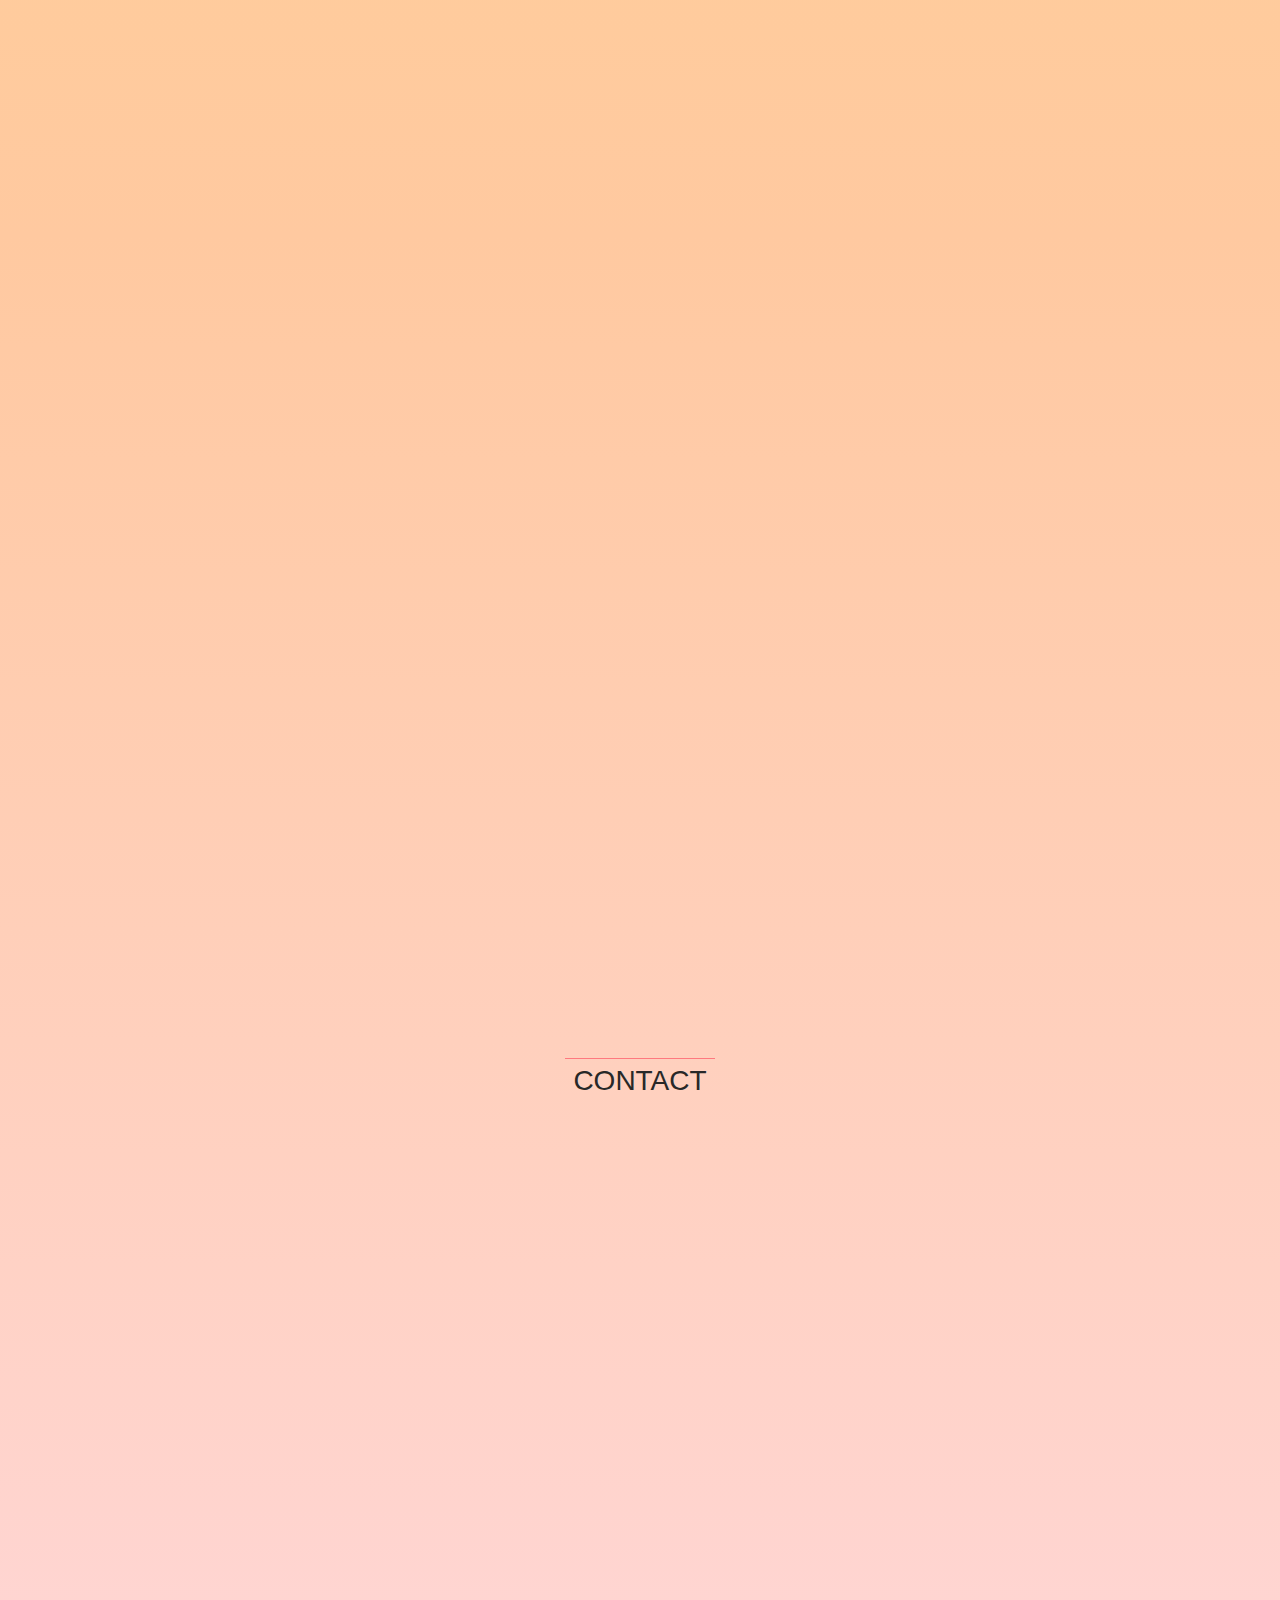
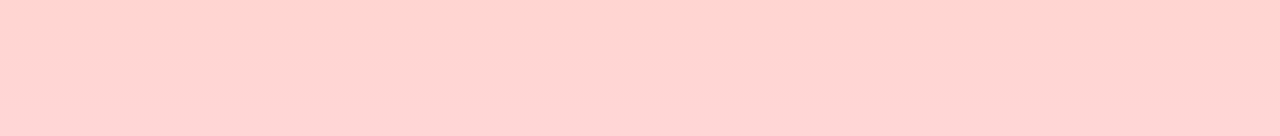
==== commit f777fa9d: "Update index.html" ====
--- a/index.html
+++ b/index.html
@@ -471,15 +471,15 @@
 								<div class="contact-block">
 									<span class="circleLight"></span>
 									<div class="contact-content">
-										<form class="contact-me" action="" method="post">
+										<form class="contact-me">
 											<fieldset>
-												<input type="text" class="contact-control contact-name" placeholder="Your Name"/>
+												<input type="text" name="Name" class="contact-control contact-name" placeholder="Your Name"/>
 											</fieldset>
 											<fieldset>
-												<input type="text" class="contact-control contact-email" placeholder="Your Email Address"/>
+												<input type="email" name="Email" class="contact-control contact-email" placeholder="Your Email Address"/>
 											</fieldset>
 											<fieldset>
-												<textarea class="contact-control contact-message" placeholder="Type your message here..." tabindex="5" required></textarea>
+												<textarea name="Message" class="contact-control contact-message" placeholder="Type your message here..." tabindex="5" required></textarea>
 											</fieldset>
 											<fieldset>
 												<button type="button" class="message_submit">
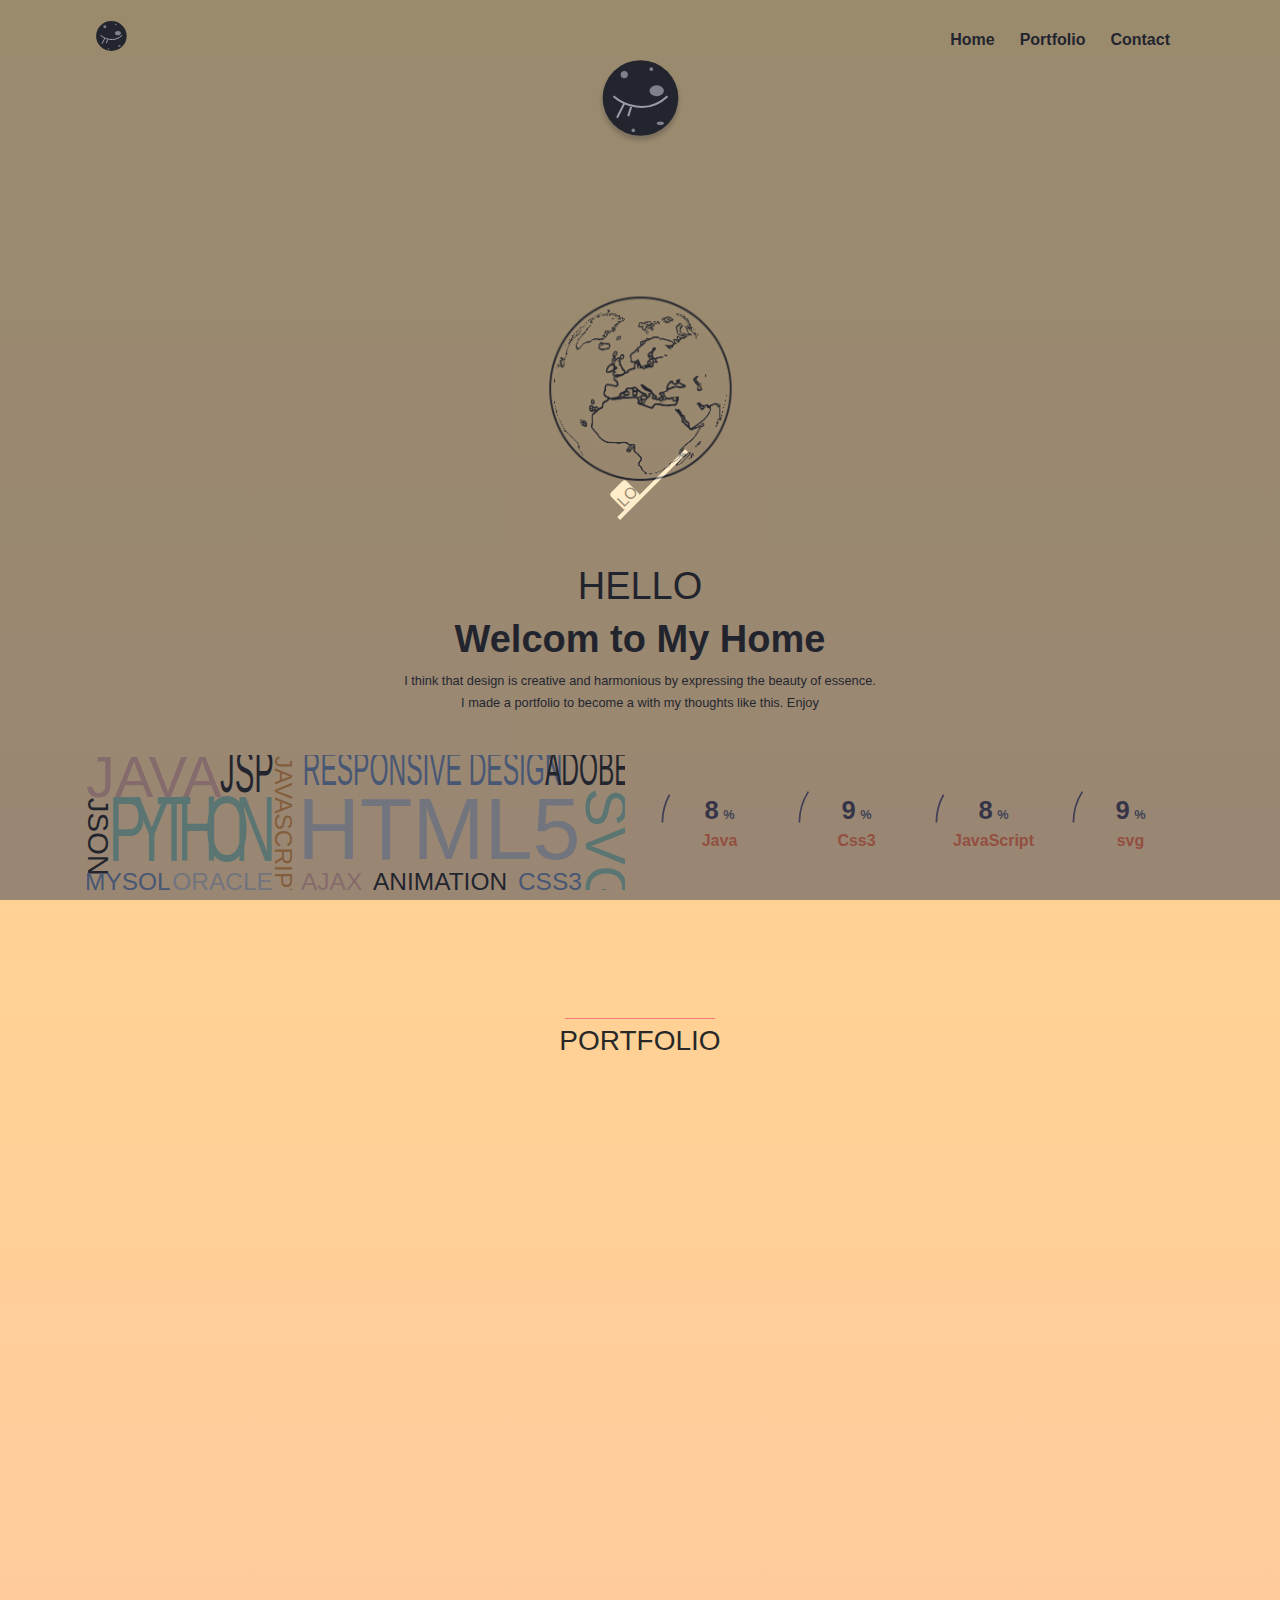
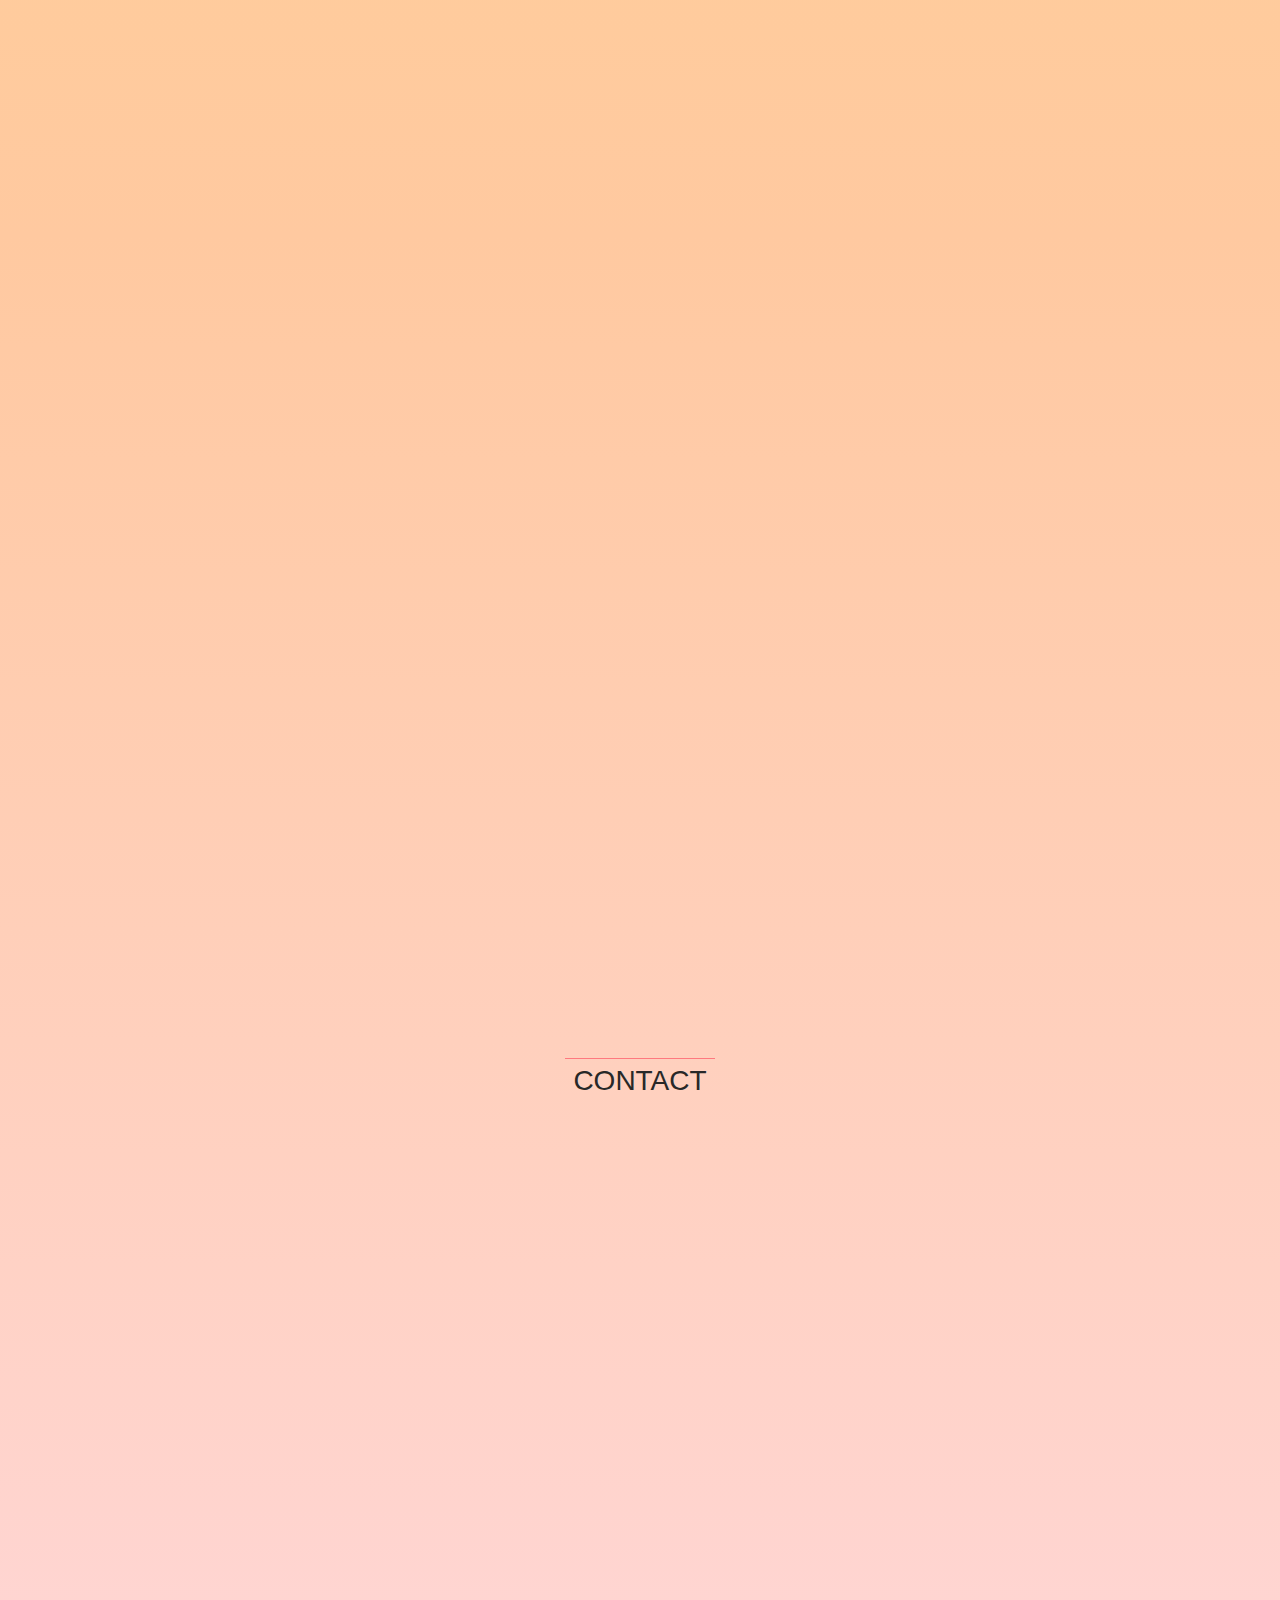
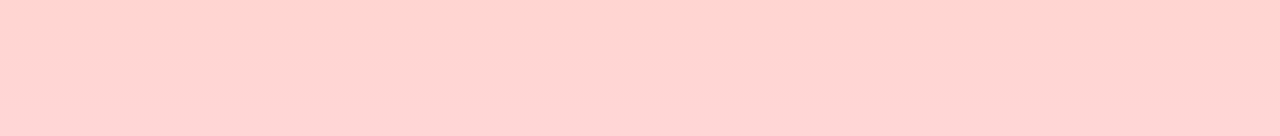
==== commit 6ef1a190: "Update index.html" ====
--- a/index.html
+++ b/index.html
@@ -471,7 +471,7 @@
 								<div class="contact-block">
 									<span class="circleLight"></span>
 									<div class="contact-content">
-										<form class="contact-me">
+										<form id="contact-me" class="contact-me">
 											<fieldset>
 												<input type="text" name="Name" class="contact-control contact-name" placeholder="Your Name"/>
 											</fieldset>
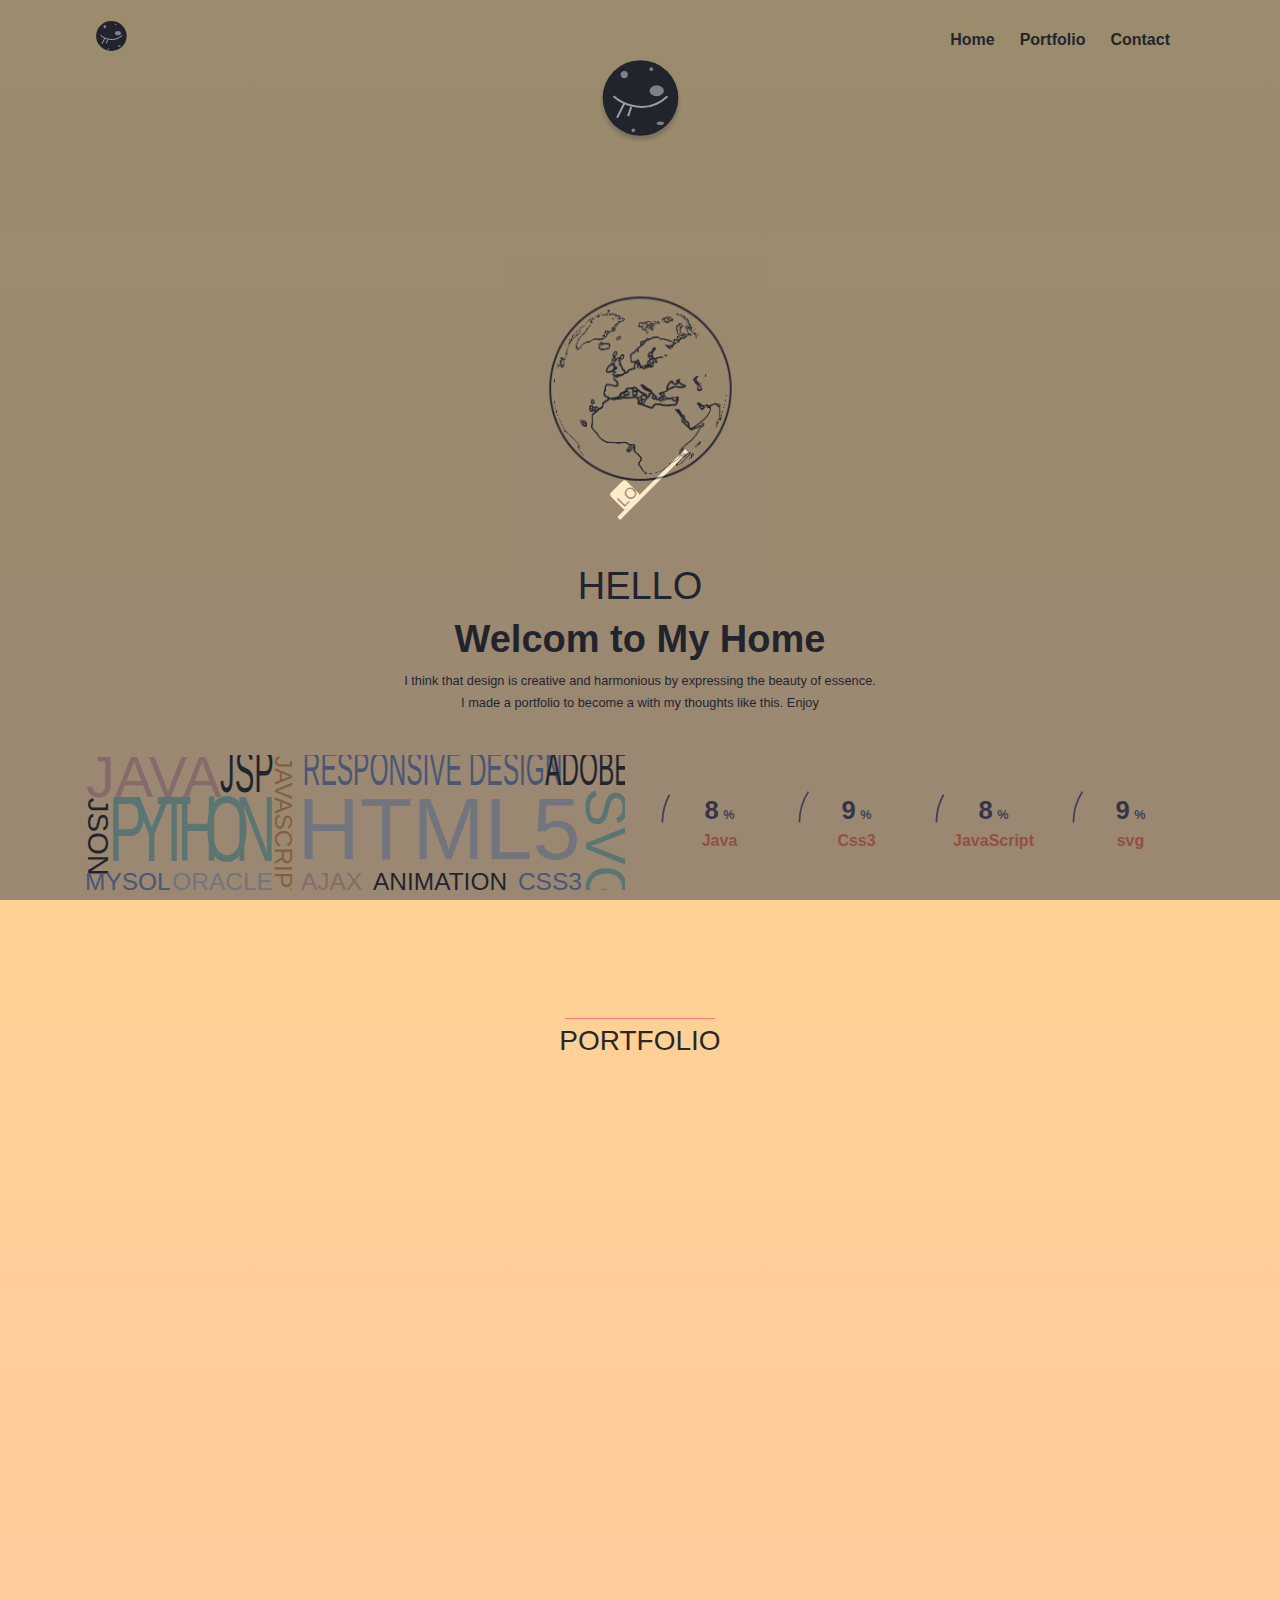
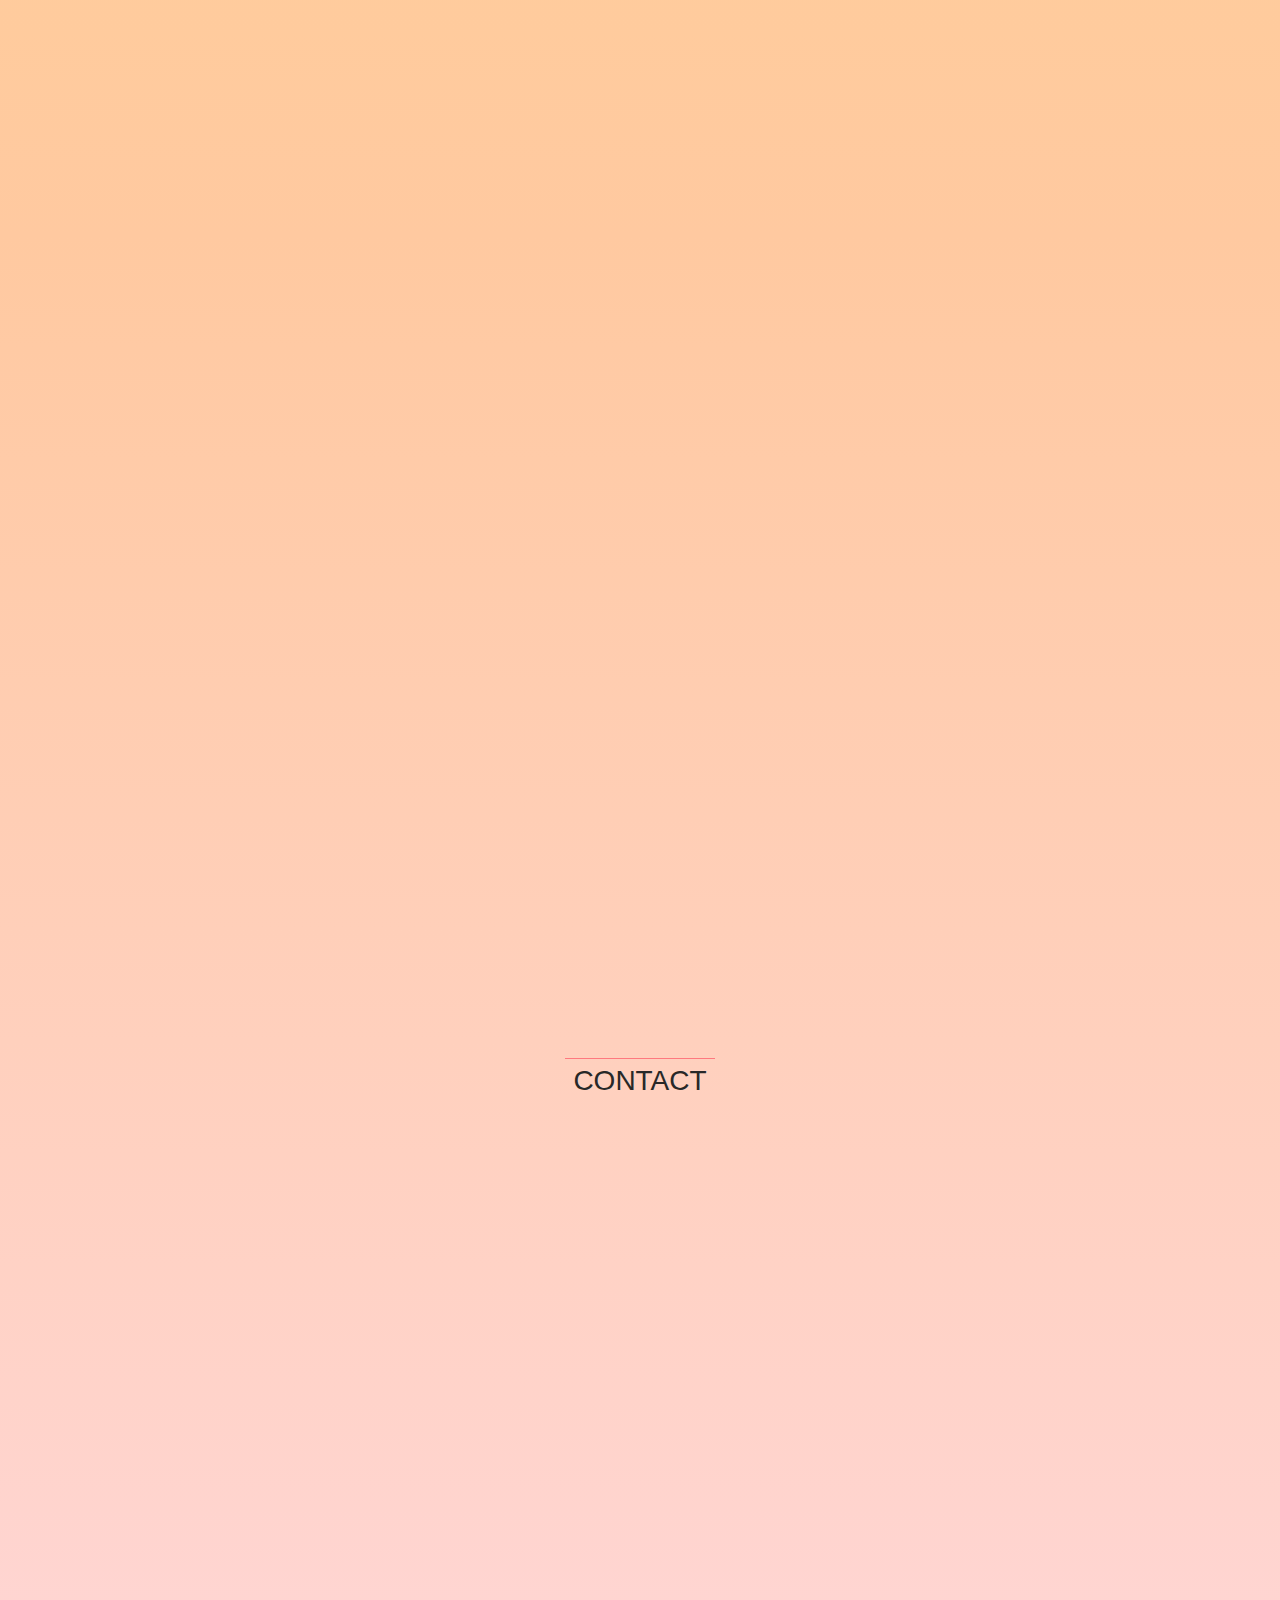
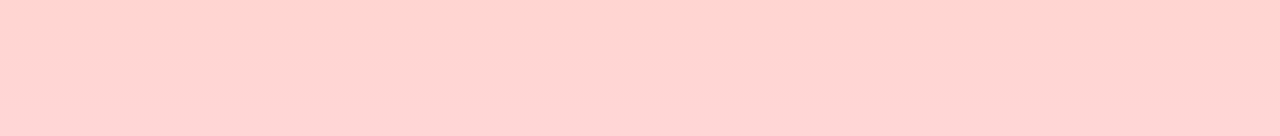
==== commit 51a62373: "Update index.html" ====
--- a/index.html
+++ b/index.html
@@ -476,7 +476,7 @@
 												<input type="text" name="Name" class="contact-control contact-name" placeholder="Your Name"/>
 											</fieldset>
 											<fieldset>
-												<input type="email" name="Email" class="contact-control contact-email" placeholder="Your Email Address"/>
+												<input type="email" name="Email" class="contact-control contact-email" placeholder="YourEmail@email.com"/>
 											</fieldset>
 											<fieldset>
 												<textarea name="Message" class="contact-control contact-message" placeholder="Type your message here..." tabindex="5" required></textarea>
